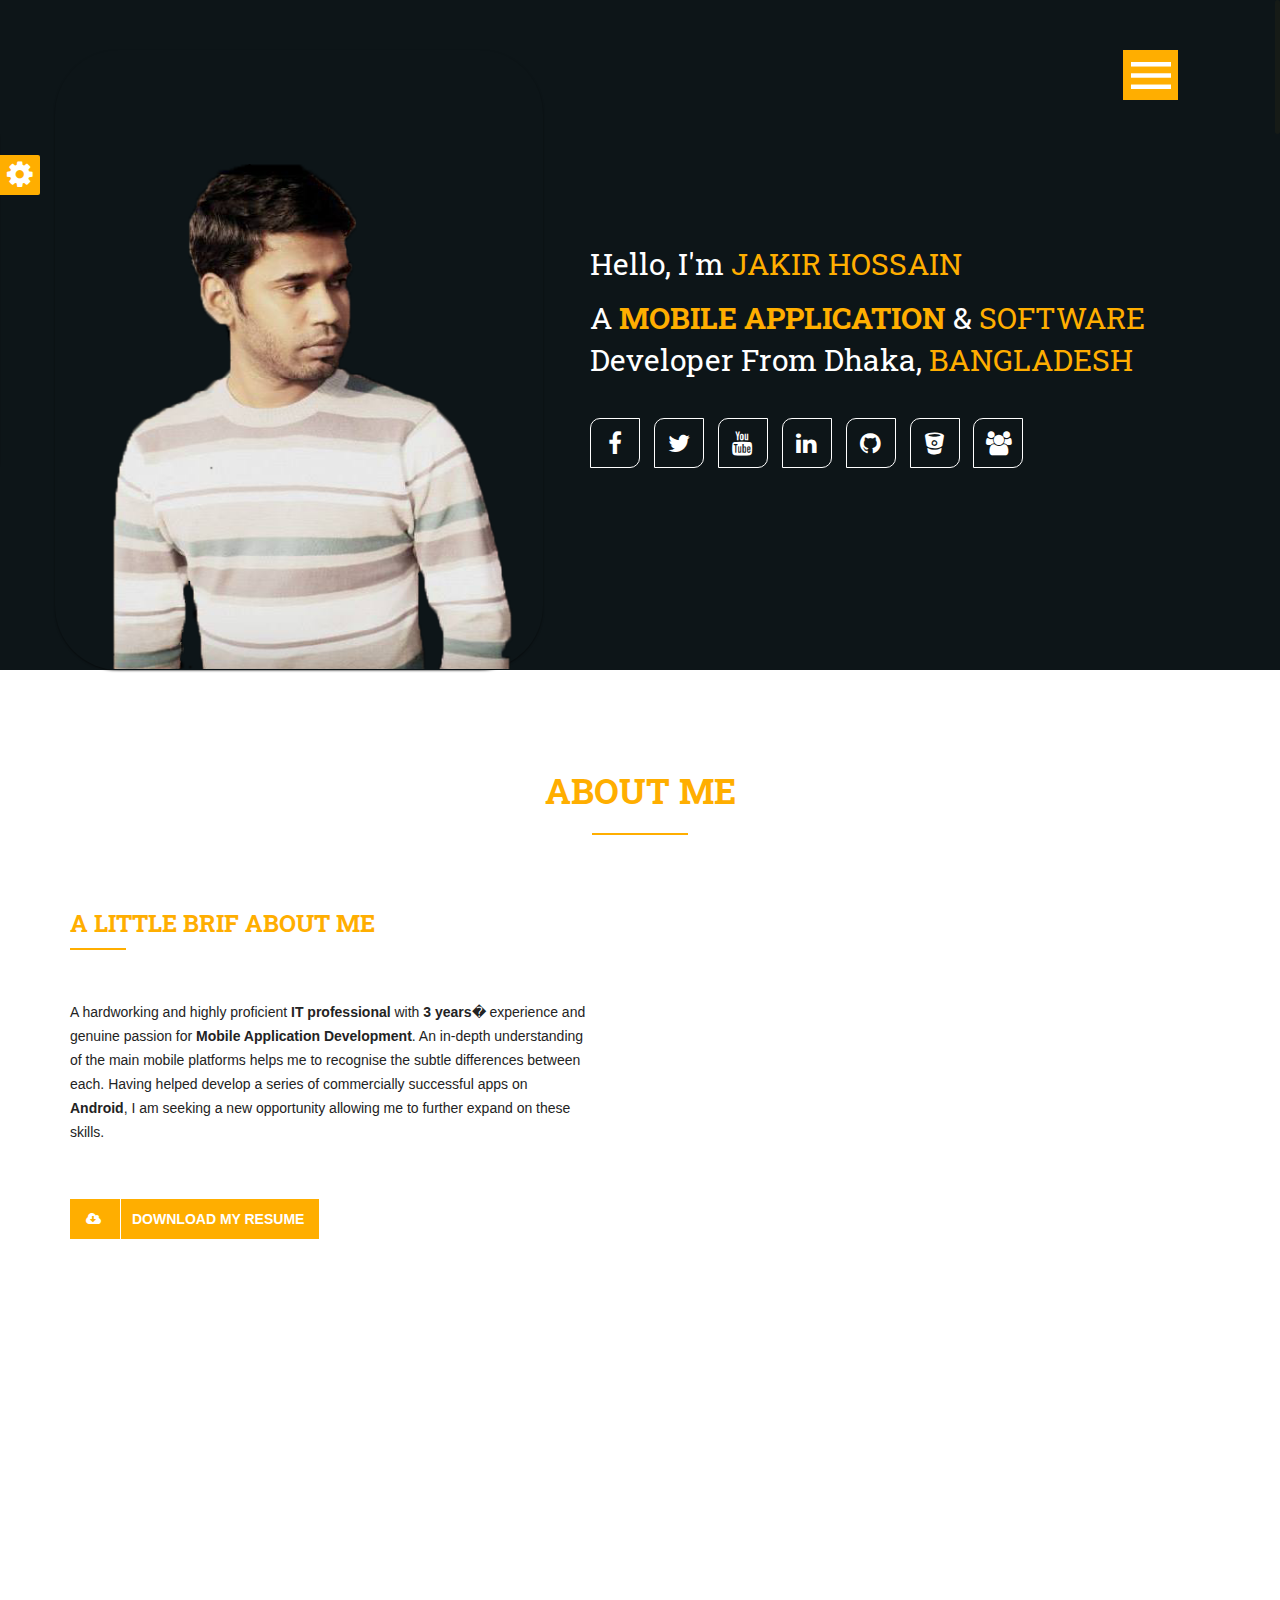
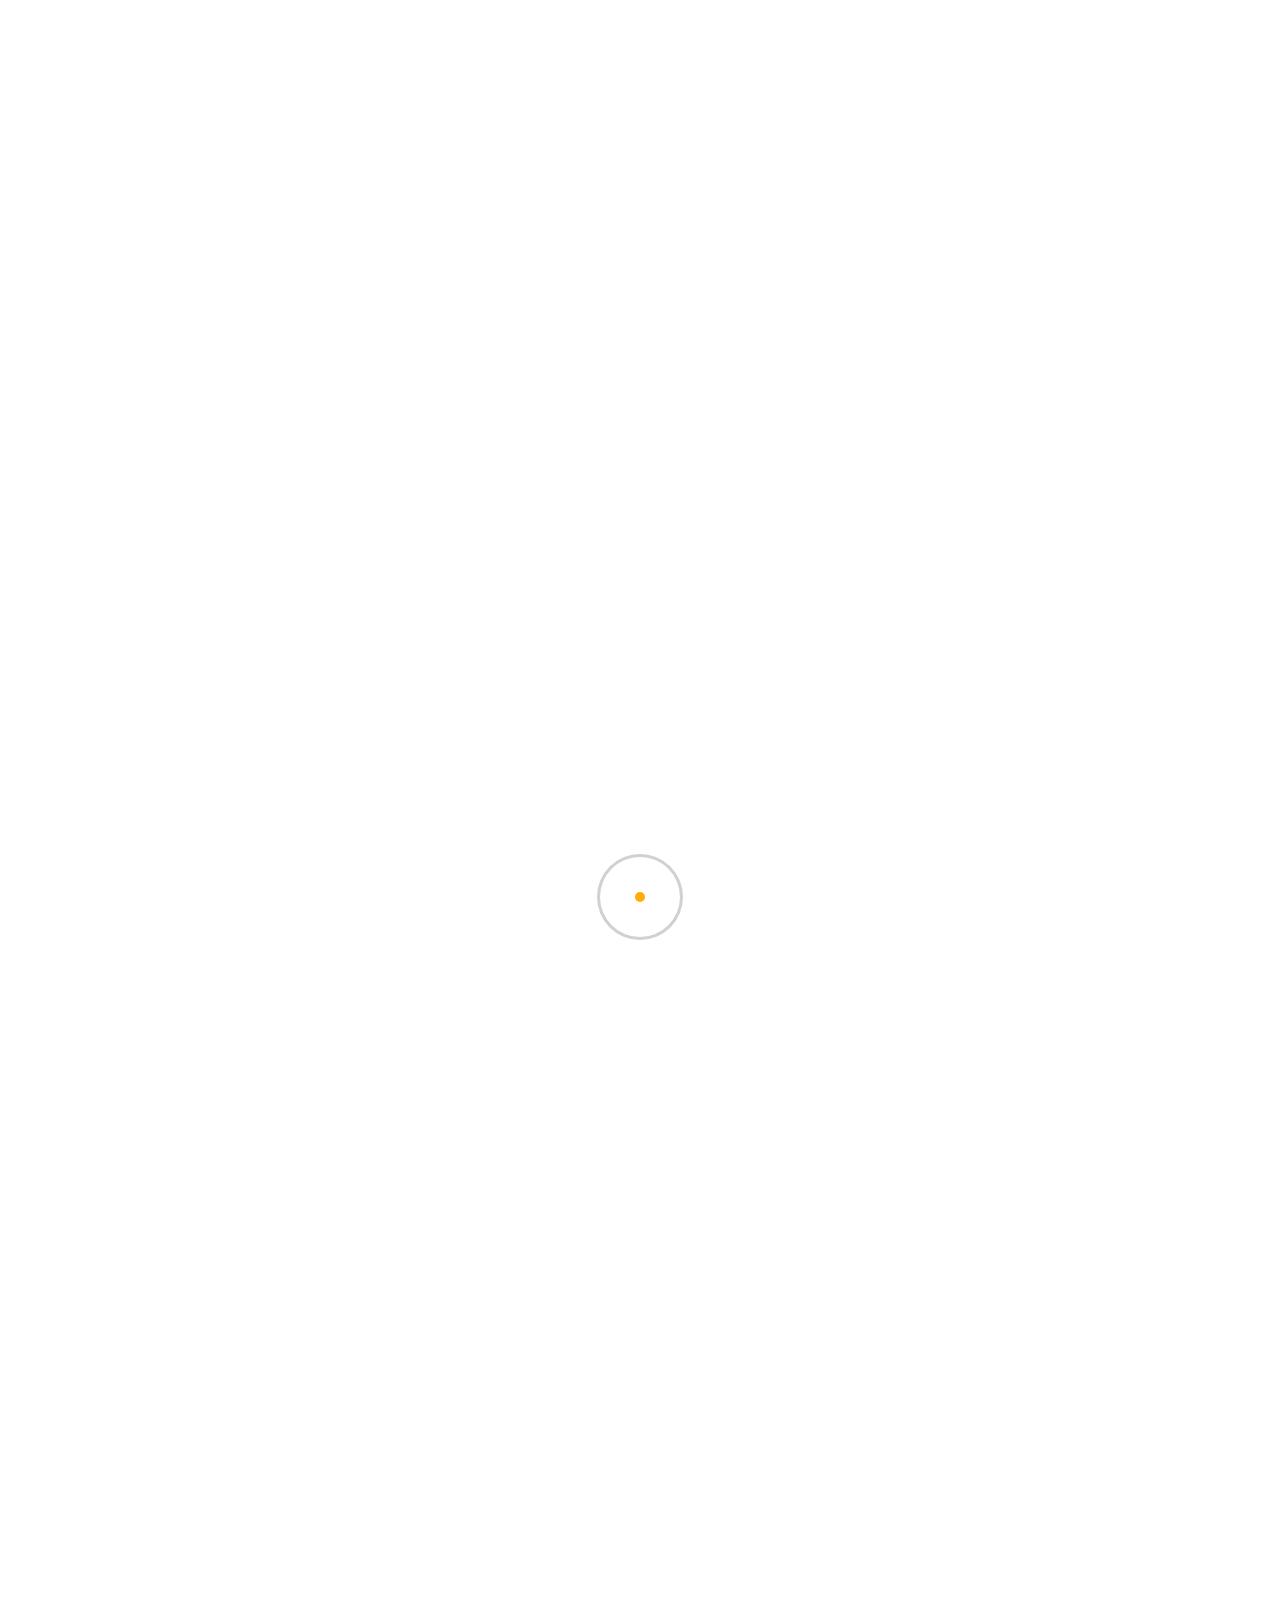
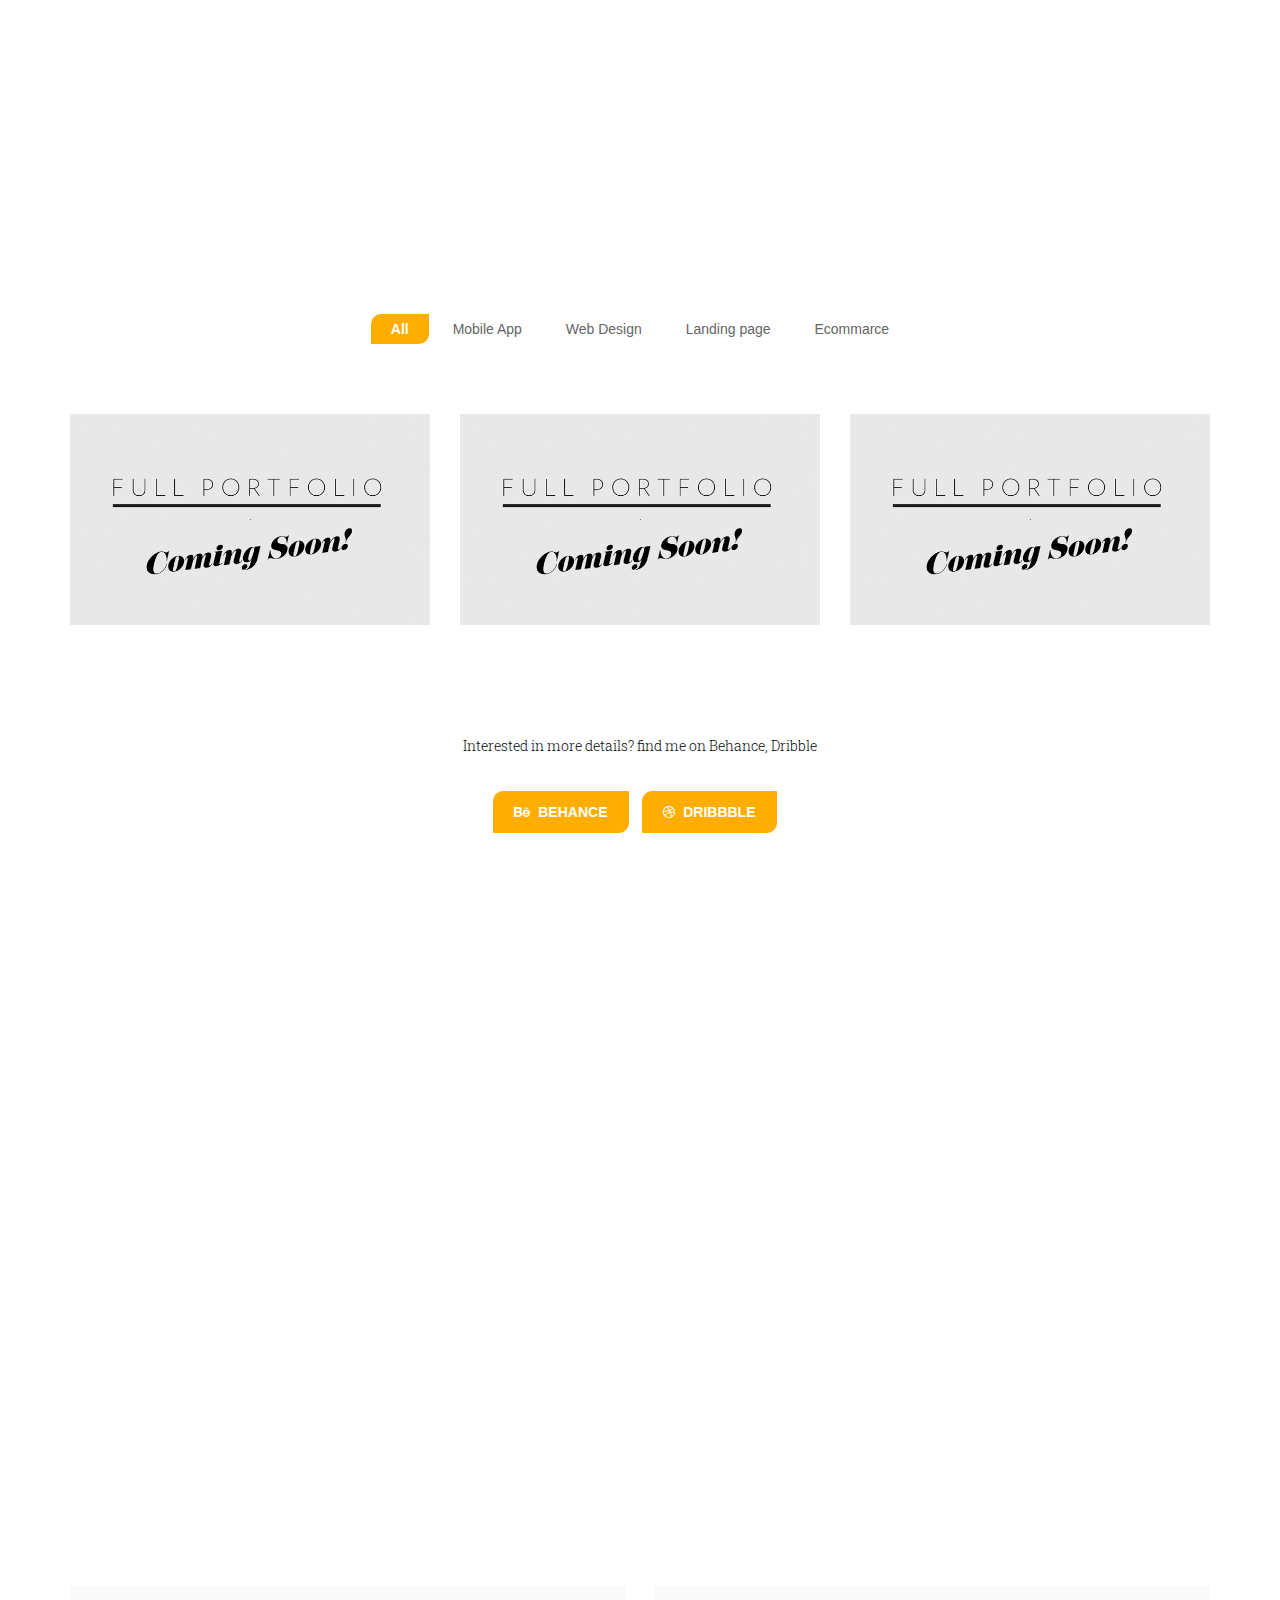
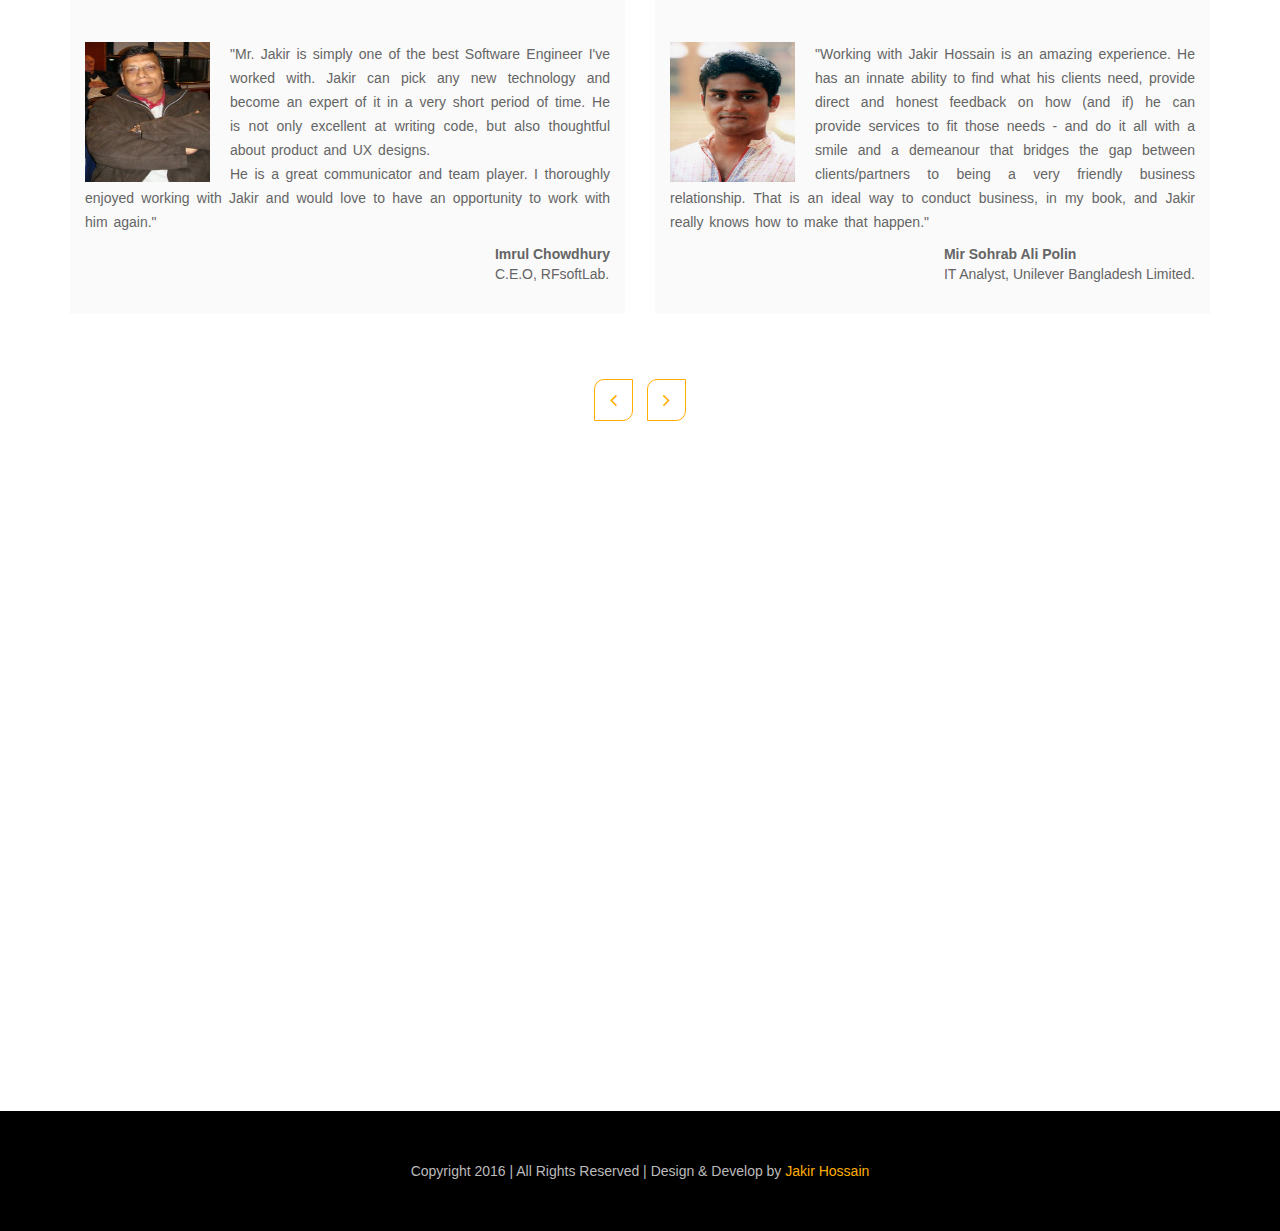
==== index.html @ 69cc610a "inital commit" ====
<!doctype html>
<!--[if lt IE 7]>      <html class="no-js lt-ie9 lt-ie8 lt-ie7" lang=""> <![endif]-->
<!--[if IE 7]>         <html class="no-js lt-ie9 lt-ie8" lang=""> <![endif]-->
<!--[if IE 8]>         <html class="no-js lt-ie9" lang=""> <![endif]-->
<!--[if gt IE 8]><!--> <html class="no-js" lang="en"> <!--<![endif]-->
    <head>
        <meta charset="utf-8">
        <meta http-equiv="X-UA-Compatible" content="IE=edge" />
        <!--[if IE]><meta http-equiv='X-UA-Compatible' content='IE=edge,chrome=1'><![endif]-->
        <title>Md. Jakir Hossain</title><!-- site title name -->
        <meta name="description" content="">
        <meta name="viewport" content="width=device-width, initial-scale=1">
        <!-- favicon -->
        <link rel="icon" type="image/png" href="images/R.jpg" />
        <!-- start style -->
        <link rel="stylesheet" href="css/style.css">
        

        <!--[if lt IE 9]>
            <script src="//html5shiv.googlecode.com/svn/trunk/html5.js"></script>
            <script>window.html5 || document.write('<script src="js/vendor/html5shiv.js"><\/script>')</script>
        <![endif]-->
    </head>
    <body class="body-box">
       <!-- Preloader -->
        <div id="preloader">
           <span>J</span>
           <span>A</span>
           <span>K</span>
           <span>I</span>
           <span>R</span>
        </div><!-- end of /.pre loader -->

        <div class="wrapper" id="boxscroll">
            <div class="cover-section smoth" id="home">
                <div class="container">
                    <div class="row">
                        <nav class="navbar navbar-default">
                            <div class="container-fluid">
                                <!-- Brand and toggle get grouped for better mobile display -->
                                <div class="navbar-header">
                                  <button type="button" class="navbar-toggle collapsed" data-toggle="collapse" data-target="#bs-example-navbar-collapse-1">
                                    <span class="sr-only">Toggle navigation</span>
                                    <span class="icon-bar"></span>
                                    <span class="icon-bar"></span>
                                    <span class="icon-bar"></span>
                                  </button>
                                </div>
                                <!-- Collect the nav links, forms, and other content for toggling -->
                                <div class="collapse navbar-collapse" id="bs-example-navbar-collapse-1">
                                    <button class="menu-btn show-btn"></button>
                                    <ul class="nav navbar-nav navbar-right">
                                        <li><a href="#home"  class="active">Home</a></li>
                                        <li><a href="#about">About Me</a></li>
                                        <li><a href="#service">My services</a></li>
                                        <li><a href="#portfolio">Portfolio</a></li>
                                        <li><a id="link" href="#contact">Contact</a></li>
                                    </ul><!-- end of /.ul -->
                                </div><!-- end of /.navbar-collapse -->

                            </div><!-- end of /.container-fluid -->
                        </nav><!-- end of /. nav section -->
                        <div class="col-lg-5 col-md-5 col-sm-12 col-xs-12 profile-image wow bounceInUp center animated">
                            <img  class="img-responsive" src="images/jakir_profile.png" alt="" />
                        </div><!-- end of /.column-->
                        <div class="col-lg-7 col-md-7 col-sm-12 col-xs-12 profile-item wow flipInX center animated">
                            <section class="profile-caption">
                                <h2>Hello, I'm <span>Jakir Hossain</span></h2>
                                <h2>A <span><strong>Mobile Application</strong></span>  & <span>Software</span> Developer From Dhaka,<span> BANGLADESH</span></h2>
                                <div class="social-media">
                                    <a href="https://www.facebook.com/jakir.cse24" target="_blank"><i class="fa fa-facebook"></i></a>
                                    <a href="https://twitter.com/jakir_cse24" target="_blank"><i class="fa fa-twitter"></i></a>
									<a href="https://www.youtube.com/channel/UCdy8eNNzlGcyF2h1qujfUzQ" target="_blank"><i class="fa fa-youtube"></i></a>
									<a href="https://www.linkedin.com/in/jakir-hossain-01420459" target="_blank"><i class="fa fa-linkedin"></i></a>
                                    <a href="https://www.github.com/jakir123" target="_blank"><i class="fa fa-github"></i></a>
                                    <a href="http://www.bitbucket.org/jakir123" target="_blank"><i class="fa fa-bitbucket"></i></a>
									<a href="http://rfsoftlab.com/index.php?route=pages/presentation_eqipe&information_id=21" target="_blank"><i class="fa fa-users"></i></a>
									
                                </div>
                            </section>
                        </div> <!-- end of /.columns -->
                    </div><!-- end of /. row  -->
                </div><!-- end of /. cover container  -->
            </div><!-- end of /.profile-cover section -->

            <section class="about-section smoth" id="about">
                <div class="container">
                    <div class="row">
                        <div class="section-title wow bounceInUp center animated">
                            <h2>About Me</h2><!-- section title -->
                        </div>
                        <div class="col-lg-6">
                            <article class="about-me-box">
                                <h2>A little brif ABOUT Me</h2>
                                <p>A hardworking and highly proficient <b>IT professional</b> with <b>3 years</b>� experience and genuine passion for <b>Mobile Application Development</b>. An in-depth understanding of the main mobile platforms helps me to recognise the subtle differences between each. Having helped develop a series of commercially successful apps on <b>Android</b>, I am seeking a new opportunity allowing me to further expand on these skills.</p>
                                <a href="https://drive.google.com/file/d/0B8ps_Y2euhUoaHlsa3NyN01zMkU/view" target="_blank"><i class="fa fa-cloud-download"></i>Download My Resume</a>
                            </article>
                        </div>
                        <div class="col-lg-6">
                            <div class="skill-box wow bounceInRight center animated">
                                <h2>SKILLS</h2>
                                <p>Android</p>
                                <div class="progressbar" data-perc="90">
                                	<div class="bar"><span></span></div>
                                	<div class="label wow bounceInLeft center animated"></div>
                                </div>
                                <p>Java</p>
                                <div class="progressbar" data-perc="80">
                                	<div class="bar color2"><span></span></div>
                                	<div class="label wow bounceInLeft center animated"></div>
                                </div>
                                <p>Cross Platform Mobile Application (PhongeGap & Titanium)</p>
                                <div class="progressbar" data-perc="70">
                                	<div class="bar color3"><span></span></div>
                                	<div class="label wow bounceInLeft center animated"></div>
                                </div>
                                <p>Web Design & Development</p>
                                <div class="progressbar" data-perc="60">
                                	<div class="bar color4"><span></span></div>
                                	<div class="label wow bounceInLeft center animated"></div>
                                </div>
                                <p>MySQL & SQLite</p>
                                <div class="progressbar" data-perc="95">
                                	<div class="bar color4"><span></span></div>
                                	<div class="label wow bounceInLeft center animated"></div>
                                </div>

                            </div><!-- end of /.skill bx -->
                        </div><!-- end of /.columns -->
                    </div><!-- end of /.row -->
                </div><!-- end of /.container -->
            </section><!-- end of about /.section -->

            <section class="design-cover smoth">
                <div class="container">
                    <div class="row">
                        <div class="col-lg-4 col-md-4 design-box wow flipInX center animated">
                            <figure class="pixel-item">
                                <i class="fa fa-angellist"></i><!-- icon -->
                                <h3>coding Perfect</h3><!-- title -->
                                <p>Perfect code is not always feasible but It is important to try and write code as cleanly as possible.<br><b>"Programming is an art, Let other programmers enjoy your code."</b></p><!-- caption -->
                            </figure><!-- end of pixel perfect box -->
                        </div><!-- end of /.columns 1 -->
                        <div class="col-lg-4 col-md-4  design-box wow flipInX center animated">
                            <figure class="clean-design">
                                <i class="fa fa-desktop"></i><!-- icon -->
                                <h3>CLEAN DESIGN</h3><!-- title -->
                                <p>The ability to simplify means to eliminate the unnecessary so that the necessary may speak.<br><b>"Good design is obvious, Great design is transparent."</b> </p><!-- caption -->
                            </figure><!-- end of clien design  box -->
                        </div><!-- end of /.columns 2 -->
                        <div class="col-lg-4 col-md-4  design-box wow flipInX center animated">
                            <figure class="pixel-item">
                                <i class="fa fa-paper-plane-o"></i><!-- icon -->
                                <h3>BEST ANALYTICs</h3><!-- title -->
                                <p>Analytics is ablout taking your data and outside influences and building insights from all of it.<br><b>"The greatest value of a picture is when it forces us to notice what we never expected to see.</b> </p><!-- caption -->
                            </figure><!-- end of pixel perfect box -->
                        </div><!-- end of /.columns 3 -->
                    </div><!-- end of /.row -->
                </div><!-- end of /.cotainer -->
            </section><!-- end of design cover /.section -->

            <section class="work-section smoth" id="service">
                <div class="container">
                    <div class="row">
                        <div class="section-title wow bounceInUp center animated">
                            <h2>MY WORKING AREA</h2><!-- section title -->
                        </div>
                        <div class="col-lg-6 mobile">
                            <article class="mobile-design work-box wow bounceInDown center animated">
                                <i class="fa fa-laptop"></i><!-- icon -->
                                <h3>desktop application development</h3><!-- title -->
                                <p>Comming soon... </p><!-- caption -->
                                <div class="dh-overlay"></div>
                            </article>

                        </div><!-- end of /.columns 1 -->
                        <div class="col-lg-6 template ">
                            <article class="template-design work-box wow bounceInDown center animated">
                                <i class="fa fa-mobile"></i><!-- icon -->
                                <h3>Mobile app development</h3><!-- title -->
                                <p>A pioneering and security-oriented developer offering more than two years� experience designing, implementing, integrating, testing and supporting impactful applications developed in diverse, collaborative environments for mobile and tablet devices on the Android platform </p><!-- caption -->
                                <div class="dh-overlay"></div>
                            </article>

                        </div><!-- end of /.columns 1 -->

                        <div class="col-lg-12 work-center-box">
                            <div class="main-center-item">
                                <span></span>
                            </div>
                        </div><!--end of main center columns-->
                        <div class="col-lg-6 ui">
                            <article class="ui-design work-box wow bounceInUp center animated">
                                <i class="fa fa-ils"></i><!-- icon -->
                                <h3>Ui Design</h3><!-- title -->
                                <p>Comming soon....</p><!-- caption -->
                                <div class="dh-overlay"></div>
                            </article><!-- end of /.design box -->

                        </div><!-- end columns 1 -->
                        <div class="col-lg-6 landing wow bounceInUp center animated">
                            <article class="landing-page work-box">
                                <i class="fa fa-clipboard dh-container"></i><!-- icon -->
                                <h3>Landing page</h3><!-- title -->
                                <p>Comming sonn...</p><!-- caption -->
                                <div class="dh-overlay"></div>
                            </article><!-- end of /.design box -->

                        </div><!-- end columns 1 -->
                    </div><!-- end of /.row -->
                </div><!-- end of /.container -->
            </section><!-- end of work/.section -->

            <section class="working-prosess">
                <div class="container">
                    <div class="row">
                        <div class="working-item wow swing center animated">
                            <i class="fa fa-github-alt"></i>
                            <h2>Plan</h2>
                        </div><!-- end of /.working item 1 -->
                        <div class="working-item wow swing center animated">
                            <i class="fa fa-ioxhost"></i>
                            <h2>Idea</h2>
                        </div><!-- end of /.working item 2 -->
                        <div class="working-item wow swing center animated">
                            <i class="fa fa-pencil-square-o"></i>
                            <h2>Sketch  </h2>
                        </div><!-- end of /.working item 3 -->
                        <div class="working-item wow swing center animated">
                            <i class="fa fa-desktop"></i>
                            <h2>Design</h2>
                        </div><!-- end of /.working item 4 -->
                        <div class="working-item wow swing center animated">
                            <i class="fa fa-check"></i>
                            <h2>Launch</h2>
                        </div><!-- end of /.working item 5 -->
                    </div><!-- end of /.row -->
                </div><!-- end of /.container -->
            </section><!-- end of working prosess /.section -->

            <section class="portfolio-section" id="portfolio">
                <div class="container">
                    <div class="row">
                        <div class="section-title portfolio-title wow bounceInUp center animated">
                            <h2>MY PORTFOLIO</h2>
                            <p>Lets check most recent project I've worked on </p>
                        </div>
                        <div class="big-demo go-wide" data-js-module="filtering-demo">
                            <div class="portfolio-menu">
                                <div class="filter-button-group button-group js-radio-button-group menu-list">
                                    <ul class="filter_menu">
                                        <li class="active" data-filter="*">All</li>
										<li data-filter=".mobile">Mobile App</li>
                                        <li data-filter=".web">Web Design</li>
                                        <li data-filter=".landing">Landing page</li>
                                        <li data-filter=".ecommarce">Ecommarce</li>
                                    </ul>
                                </div>
                            </div>

                            <div class="portfolio-item gallery">
                                <div class="single-portfolio web mobile col-md-4 col-sm-6 col-xs-12" data-category="transition">
                                    <div class="portfolio-single-item">
                                        <a href="images/work-3.png" data-gal="prettyPhoto[gallery1]">
                                            <img src="images/work-2.jpg" width="360" height="307" alt="portfolio image 1">
                                        </a>
                                    </div>
                                </div>
                                <div class="single-portfolio mobile landing col-md-4 col-sm-6 col-xs-12" data-category="metalloid">
                                    <div class="portfolio-single-item">
                                        <a href="images/work-3.png" data-gal="prettyPhoto[gallery1]">
                                            <img src="images/work-2.jpg" width="360" height="307" alt="Portfolio image 2">
                                        </a>
                                    </div>
                                </div>
                                <div class="single-portfolio mobile col-md-4 col-sm-6 col-xs-12" data-category="transition">
                                    <div class="portfolio-single-item">
                                        <a href="images/work-3.png" data-gal="prettyPhoto[gallery1]">
                                            <img src="images/work-2.jpg" width="360" height="307" alt="Portfolio Image 3">
                                        </a>
                                    </div>
                                </div>
                                <div class="single-portfolio web ecommarce landing col-md-4 col-sm-6 col-xs-12" data-category="transition">
                                    <!-- <div class="portfolio-single-item">
                                        <a href="images/work-4.jpg" data-gal="prettyPhoto[gallery1]">
                                            <img src="images/work-4.jpg" width="360" height="307" alt="Portfolio Image 4">
                                        </a>
                                    </div> -->
                                </div>
                                <div class="single-portfolio landing ecommarce col-md-4 col-sm-6 col-xs-12" data-category="transition">
                                    <!-- <div class="portfolio-single-item">
                                        <a href="images/work-5.jpg" data-gal="prettyPhoto[gallery1]">
                                            <img src="images/work-5.jpg" width="360" height="307" alt=" Portfolio Image 5">
                                        </a>
                                    </div -->

                                </div>
                                <div class="single-portfolio web ecommarce col-md-4 col-sm-6 col-xs-12" data-category="transition">
<!--                                     <div class="portfolio-single-item">
                                        <a href="images/work-6.jpg" data-gal="prettyPhoto[gallery1]">
                                            <img src="images/work-6.jpg" width="360" height="307" alt="Portfolio Image 6">
                                        </a>
                                    </div> -->
                                </div>
                            </div>

                        </div>
                    </div><!-- end of /.row -->
                </div><!-- end of /.container -->
            </section><!-- end of /.portfolio section -->

            <section class="social-share-section">
                <div class="container">
                    <div class="row">
                        <div class="col-lg-12">
                            <h3>Interested in more details? find me on Behance, Dribble</h3>
                            <a href="#" target="_blank">
                                <i class="fa fa-behance"></i>&nbsp; Behance
                            </a>
                            <a href="#" target="_blank">
                                <i class="fa fa-dribbble"></i>&nbsp; Dribbble
                            </a>
                        </div><!-- end of /. column -->
                    </div><!-- end of /.row -->
                </div><!-- end of /.container -->
            </section><!-- end of /.social share -->

            <section class="fun-facts-section">
                <div class="container">
                    <div class="row">
                        <div class="col-lg-3 col-md-3 col-sm-6 col-xs-12">
                            <div class="milestone-counter wow swing center animated">
                                <i class="fa fa-check-square-o"></i>
                                <h3 class="stat-count highlight" id="project_completed"><b>8</b></h3>
                                <div class="milestone-details">project complate</div>
                            </div>
                        </div><!-- end of /.columns 1 -->
                        <div class="col-lg-3 col-md-3 col-sm-6 col-xs-12">
                            <div class="milestone-counter wow swing center animated">
                                <i class="fa fa-users"></i>
                                <h3 class="stat-count highlight" id="happy_clients"><b>19</b></h3>
                                <div class="milestone-details">HAPPY CLIENTS </div>
                            </div>
                        </div><!-- end of /.columns 2 -->
                        <div class="col-lg-3 col-md-3 col-sm-6 col-xs-12">
                            <div class="milestone-counter wow swing center animated">
                                <i class="fa fa-coffee"></i>
                                <h3 class="stat-count highlight" id="cups_coffee"><b>950</b></h3>
                                <div class="milestone-details">CUPS OF COFFEE</div>
                            </div>
                        </div><!-- end of /.columns 3 -->
                        <div class="col-lg-3 col-md-3 col-sm-6 col-xs-12">
                            <div class="milestone-counter wow swing center animated">
                                <i class="fa fa-clock-o"></i>
                                <h3 class="stat-count highlight" id="hours_work"><b>1047</b></h3>
                                <div class="milestone-details">HOURS OF WORK</div>
                            </div>
                        </div><!-- end of /.columns 4 -->
                    </div><!-- end of /.row -->
                </div><!-- end of /.container  -->
            </section><!-- end of /.fun facts section -->

            <section class="client-section">
                <div class="container">
                    <div class="row">
                        <div class="section-title wow bounceInUp center animated">
                            <h2>clients feedback</h2><!-- title -->
                        </div>
                        <div id="client-carousel" class="owl-carousel owl-theme">
                            <div class="item">
                                <div class="client-box">
                                    <img src="images/client1.jpg" width="125" height="140" alt=""><!-- client profile -->
                                    <p>"Mr. Jakir is simply one of the best Software Engineer I've worked with. Jakir can pick any new technology and become an expert of it in a very short period of time. He is not only excellent at writing code, but also thoughtful about product and UX designs.<br>He is a great communicator and team player. I thoroughly enjoyed working with Jakir and would love to have an opportunity to work with him again."</p>
                                    <span>
                                        <b>Imrul Chowdhury</b><br>
                                        C.E.O,  RFsoftLab.
                                    </span>
                                </div>
                            </div><!-- end of /.client item -->
                            <div class="item">
                                <div class="client-box">
                                    <img src="images/client2.jpg" width="125" height="140" alt=""><!-- clien profile image -->
                                    <p>"Working with Jakir Hossain is an amazing experience. He has an innate ability to find what his clients need, provide direct and honest feedback on how (and if) he can provide services to fit those needs - and do it all with a smile and a demeanour that bridges the gap between clients/partners to being a very friendly business relationship. That is an ideal way to conduct business, in my book, and Jakir really knows how to make that happen."</p>
                                    <span>
                                        <b>Mir Sohrab Ali Polin</b> <br>
                                        IT Analyst, Unilever Bangladesh Limited.
                                    </span>
                                </div>
                            </div><!-- end of /.client item -->
                            <div class="item">
                                <div class="client-box">
                                    <img src="images/client3.jpg" width="125" height="140" alt=""><!-- client profile -->
                                    <p>"I've worked with Jakir on some challenging projects, sometimes under terrifying constraints, and can only admire his skills, capacity, responsiveness, resilience and dedication to problem-solving. It's comforting to know that the job will always get done.<br>He is a dynamic person. It was really nice to work with him. I highly recommend him."</p>
                                    <span>
                                        <b>Siddiqui Noor</b><br>
                                        Technical Director, RFsoftLab.
                                    </span>
                                </div>
                            </div><!-- end of /.client item -->
                            
                        </div><!-- end of /.client carousel -->
                        <div class="customNavigation">
                            <a class="prev">
                                <i class="fa fa-angle-left"></i>
                            </a>
                            <a class="next">
                                <i class="fa fa-angle-right"></i>
                            </a>
                        </div><!-- end of /.slider navigation -->
                    </div><!-- end /.row -->
                </div><!-- end of /.container -->
            </section><!-- end of /.client section -->

            <section class="contact-section" id="contact">
                <div class="container">
                    <div class="row">
                        <div class="section-title wow bounceInUp center animated">
                            <h2>GET IN TOUCH</h2>
                        </div><!-- contact title -->
						
                        <form>
                            <div class="form-group col-lg-6 wow bounceInUp center animated">
                                <div class="input-group">
                                    <div class="input-group-addon"><i class="fa fa-user"></i> </div>
                                    <input type="text" class="form-control" id="name" placeholder="Your Name">
                                </div>
                                <div class="input-group">
                                    <div class="input-group-addon"><i class="fa fa-envelope-o"></i> </div>
                                    <input type="text" class="form-control" id="email" placeholder="Your Email">
                                </div>
                                <div class="input-group">
                                    <div class="input-group-addon"><i class="fa fa-globe"></i> </div>
                                    <input type="text" class="form-control" id="website" placeholder="Your Website">
                                </div>
                            </div>
                            <div class="form-group col-lg-6 wow bounceInUp center animated">
                                <div class="input-group">
                                    <textarea name="message" class="form-control" id="message" cols="50" placeholder="Your massage"></textarea>
                                </div>
                                <div class="input-group">
                                    <button type="submit"  class="form-submit">Send</button>
                                </div>
                            </div>
                        </form><!-- end of /.contact form -->
                    </div><!-- end of /.row -->	
                </div><!-- end of /.container -->
            </section><!-- end of /.contact section -->

            <footer class="footer-section">
                <div class="container">
                    <div class="row">
                        <div class="col-lg-12">
                            <p>Copyright 2016   | All Rights Reserved |  Design & Develop by  <a href="http://jakir123.github.io/RJF/">Jakir Hossain</a> </p>
                        </div><!-- coloumn -->
                    </div><!-- end of row -->
                </div><!-- end of /. container -->
            </footer><!-- end of /. footer section -->
        </div><!-- end  of /. wrapper -->

        <!-- jquery library -->
        <script src="js/vendor/jquery-1.11.2.min.js"></script>
        <!-- Bootstarp -->
        <script src="js/vendor/bootstrap.min.js"></script>
        <!-- parallax -->
        <script src="js/jquery.parallax-1.1.3.js"></script>
        <!-- owl carosuel -->
        <script src="js/owl.carousel.min.js"></script>
        <!-- isotope -->
        <script src="js/isotope.pkgd.min.js"></script>
        <!-- placeholdem -->
        <script src="js/placeholdem.min.js"></script>
        <!-- prettyPhoto -->
        <script src="js/jquery.prettyPhoto.js"></script>
        <!-- switcher -->
        <script src="js/switcher.js"></script>
        <!-- wow js -->
        <script src="js/wow.min.js"></script>
        <!-- custom script -->
        <script src="js/jquery.nicescroll.min.js"></script>
        <!-- custom script -->
        <script src="js/custom.js"></script>

     </body>
</html>
---- css/style.css ----
/*	################################################################

	File Name: style.css
	Template Name: Baktigoto
	Created By: themencoder
	http://themencoder.com

	1) GENERAL STRUCTURES
	2) HEADER SECTION
	3) COVER SECTION
	4) ABOUT ELEMENTS
	5) DESIGN AREA SECTION
	6) WORK SECTION
	7) WORKING AREA SECTION
	8) PROTFOLIO AREA SECTION
	9) FUN FACTS SECTION
	10) CLIENT SECTION
	11) CONTACT AREA SECTION
	12) FOOTER SECTION
	13) RESPONSIVE STRUCTURES
################################################################# */
/* others style */
@import url(animate.css) screen;
@import url(bootstrap.css) screen;
@import url(prettyPhoto.css) screen;
@import url(owl.carousel.css) screen;
@import url(font-awesome.css) screen;

/* google fonts */
@import url(http://fonts.googleapis.com/css?family=Raleway:400,100,200,300,600,500,700);
@import url(http://fonts.googleapis.com/css?family=Roboto+Slab:300,700,400);

/* *******************
 * 1. General Section
 ******************* */

* {
    margin: 0;
    padding: 0px;

}
body {
    font-family: 'Helvetica Neue', Helvetica, Roboto, Arial, sans-serif; 
    font-size: 14px;
    line-height: 20px;
    position: relative;
    background: #fff;
    color: #656565;
    padding: 0;
    margin: 0;
    overflow: visible;
}

.hidden {
    display: none;
}
.alignleft {
    float: left;
}
.alignright {
    float: right;
}
.aligncenter {
    margin-left: auto;
    margin-right: auto;
    display: block;
    clear: both;
}
.clear {
    clear: both;
    display: block;
    font-size: 0;
    height: 0;
    line-height: 0;
    width: 100%;
}
::-moz-selection {
    color: #fff;
    text-shadow: none;
    background: #2B2E31;
}
::-webkit-input-placeholder {
    color: #fff !important;
}
:-moz-placeholder {
    /* Firefox 18- */
    color: #fff !important;
}
::-moz-placeholder {
    /* Firefox 19+ */
    color: #fff !important;
}
:-ms-input-placeholder {
    color: #fff !important;
}
*,
*:after,
*:before {
    -webkit-box-sizing: border-box;
    -moz-box-sizing: border-box;
    box-sizing: border-box;
    padding: 0;
    margin: 0;
}
a {
    color: #0098d7;
    padding: 0;
    margin: 0;
    text-decoration: none;
}
a:hover,
a:focus {
    text-decoration: none;
    color: #01090C;
}
a img {
    border: none;
    vertical-align: bottom;
}
a.remove {
    display: block;
    height: 18px;
    width: 18px;
    margin: 10px;
    padding-left: 0 !important;
    text-indent: -9999px;
    background: url(images/remove.png) #01090C;
    border-radius: 100px;
    border-style: solid;
    border-width: 1px
}
h1,h2,h3,h4,h5,h6 {
    letter-spacing: 0px;
    font-weight: normal;
    position: relative;
    padding: 0 0 10px 0;
    font-weight: normal;
    font-family: 'Roboto Slab', serif;
    line-height: 140% !important;
    color: #01090c;
}
h1 {
    font-size: 22px;
}
h2 {
    font-size: 20px;
}
h3 {
    font-size: 18px;
}
h4 {
    font-size: 16px;
}
h5 {
    font-size: 14px;
}
h6 {
    font-size: 13px;
}
.lead {
    font-family: 'Raleway', Arial,sans-serif !important;
    font-size: 18px;
    margin: 15px 0;
    padding: 0;
}
.first {
    clear: both
}
.last {
    margin-right: 0
}
audio,
video {
    max-width: 100%;
    height: auto;
}

iframe,
embed,
object {
    max-width: 100%;
}
input,
textarea {
    color: #fff !important
}
.left {
    float: left;
    display: block;
}
.center {
    margin: 0 auto;
    display: block;
}
.right {
    float: right;
    display: block;
}
.hidden {
    overflow: hidden;
    display: block;
}

.smoth{
    -moz-transition: all 0.5s ease-out;
    -o-transition: all 0.5s ease-out;
    transition: all 0.5s ease-out;
    -webkit-transition: all 0.5s ease-out;
}

.section-title{
    display: block;
    overflow: hidden;
    width: 100%;
    text-align: center;
    margin: 74px 0 52px;
}

.section-title h2{
    color:#ffae00;
    font-size: 35px;
    font-weight: 700;
    text-align: center;
    text-transform: uppercase;
    position: relative;
    display: inline-block;
    margin:0 auto;
    padding: 20px 0;
}
.section-title h2:before{
    content: "";
    display: block;
    position: relative;
    width: 50%;
    height: 2px;
    background: #ffae00;
    margin: 0 auto;
    text-align: center;
    bottom: -69px;
    -webkit-transition: all 1s;
    -moz-transition: all 1s;
    -o-transition: all 1s;
    transition: all 1s;
}
.section-title h2:hover:before{
    width: 100%;
    bottom: -60px;
}
.portfolio-title h2{
    margin: 0;
    padding: 0;
}
.portfolio-title{
    padding: 20px 0;
    margin-bottom:30px;
}
.portfolio-title p{
    font-size: 15px;
    color: #1c2d33;
    font-weight: 300;
    margin-top: 15px;
}
.portfolio-title h2:before{
    content: "";
    display: block;
    position: relative;
    width: 50%;
    height: 2px;
    background: #ffae00;
    margin: 0 auto;
    text-align: center;
    bottom: -100px;
    -webkit-transition: all 1s;
    -moz-transition: all 1s;
    -o-transition: all 1s;
    transition: all 1s;
}
.portfolio-title h2:hover:before{
    width: 100%;
    bottom: -50px;
}

/**************
 * Heder Section
 **************/
.menu-section{
    position: absolute;
    display: block;
    margin-top: 65px;
}


.navbar-default{
    height: auto;
    background: transparent;
    margin: 0;
    border: none;
    top:45px;
    z-index: 99999;
}
.navbar-collapse{
    position: fixed;
    padding: 0;
    right: 8%;
    top: 50px;
}
.in{
    top:88px;
    right: 29px;
}
.nav{
    position: relative;
    right:0;
    display: block;
    background: #ffae00;
    padding: 0;
    margin:0 !important;
    z-index: 999999999999;
}
.in .nav{
    position: relative;
    text-align: center;
}

.in .menu-btn{
    display: none;
}

.nav li.active{
    background: transparent !important;
    -webkit-transition: all 1s;
    -moz-transition: all 1s;
    -o-transition: all 1s;
    transition: all 1s;
}
.nav li a.active{
    color: #ffae00 !important;
    background: #000 !important;
    -webkit-transition: all 1s;
    -moz-transition: all 1s;
    -o-transition: all 1s;
    transition: all 1s;

}
.nav li a{
    font-size: 15px;
    text-transform: uppercase;
    color: #fff !important;
    font-weight: 700;
    outline: none;
    padding:15px 20px;
    text-align: center !important;
}
.nav li a:hover{
    color: #ffae00 !important;
    background: #000 !important;

}
.menu-btn{
    float: right;
    height: 50px;
    width: 55px;
    background:#ffae00 url(../images/menu-btn.png) no-repeat scroll 6px 9px;
    border: none;
    cursor: pointer !important;
    outline: none;
    display: none;
    position: relative;
    right: 0px;
}
.menu-btn:hover{
    cursor: pointer !important;
    display: block;
    overflow: hidden;
    border: none;
    outline: none
}

.menu-btn .fa {
    color: #c7c7c7;
    font-size: 45px;
    cursor: pointer !important;
}
.show-menu{
    right: 80px;
    -webkit-transition: all 0.5s;
    -moz-transition: all 0.5s;
    -o-transition: all 0.5s;
    transition: all 0.5s;
    -webkit-transform: rotate(0);
    -moz-transform: rotate(0);
    -o-transform: rotate(0);
    transform: rotate(0);
    outline: none
}
.navbar-default .navbar-toggle:hover, .navbar-default .navbar-toggle:focus{
    background: #000;
    z-index: 999999;
    position: relative;
}

/**************
 * Cover Section
 **************/
.cover-section{
    background: #0d1518;
}
.light-cover{
    background: #EEEEEE
}
.light-cover .profile-caption h2{
    color: #000
}

.light-cover .profile-caption .social-media a .fa{
    color: #000;
    border: 1px solid #000;
}
.light-cover .profile-caption .social-media a:hover .fa{
    color: #fff;
    border: 1px solid #000;
}

.profile-image{
    border-bottom: 1px solid #fff
}
.profile-caption{
    padding-left: 5%;
    margin-bottom: 100px;
}
.profile-caption h2{
    color: #fff;
    font-size: 30px;
    margin: 0;
    padding: 6px 0;
}
.profile-caption h2 span{
    text-transform: uppercase;
    color: #ffae00;
}
.profile-caption .social-media{
    margin-top: 5%;
}
.profile-caption .social-media a{
    text-decoration: none;

}
.profile-caption .social-media a .fa{
    font-size: 24px;
    color: #fff;
    border: 1px solid #fff;
    padding: 12px;
    width: 50px;
    height: 50px;
    text-align: center;
    margin-right: 10px;
    border-radius: 10px 0;
    -webkit-transition: all 0.5s;
    -moz-transition: all 0.5s;
    -o-transition: all 0.5s;
    transition: all 0.5s;
}

.profile-caption .social-media a:hover .fa{
    border-radius:0 10px;
}
.profile-caption .social-media a .fa-facebook:hover{
    background: #305891
}
.profile-caption .social-media a .fa-twitter:hover {
    background: #2ca8d2;
}
.profile-caption .social-media a .fa-youtube:hover {
    background: #C31A1E
}
.profile-caption .social-media a .fa-github:hover {
    background: #333333
}
.profile-caption .social-media a .fa-bitbucket:hover {
    background: #336699
}
.profile-caption .social-media a .fa-linkedin:hover {
    background: #04669A
}
.profile-caption .social-media a .fa-users:hover {
    background: #C31A1E
}
.profile-item{
    margin-top: 16%;
}

/**************
 * About Section
 **************/
.about-section{
    padding-bottom: 108px;
    background: #fff;
}
.light-about{
    background: #fff
}

.about-me-box h2{
    color: #ffae00;
    font-size: 24px;
    text-transform: uppercase;
    font-weight: 700;
    position: relative;
    margin-bottom: 50px;
}
.about-me-box h2:before{
    content: "";
    display: block;
    height: 2px;
    width: 10%;
    bottom: 0;
    position: absolute;
    background:#ffae00;
}

.about-me-box p{
    font-size: 14px;
    color:#232323;
    line-height: 24px;
    font-weight: 300;
    padding-right: 7%;
}

.about-me-box a{
    padding: 0 15px 0 0;
    color: #fff;
    background:#ffae00;
    font-size: 14px;
    font-weight: 700;
    text-transform: uppercase;
    position: relative;
    margin-top: 45px;
    display: inline-block;
}
.fa-cloud-download{
    position: relative;
    padding: 13px 16px;
    margin-right: 15px;
}

.about-me-box a:before{
    background: #fff;
    width: 1px;
    height: 100%;
    content: "";
    display: block;
    left: 20%;
    position: absolute;
    top: 0;
}

.skill-box h2{
    color: #ffae00;
    font-size: 24px;
    text-transform: uppercase;
    font-weight: 700;
    position: relative;
    margin-bottom: 50px;
}
.skill-box h2:before{
    content: "";
    display: block;
    height: 2px;
    width: 10%;
    bottom: 0;
    position: absolute;
    background:#ffae00;
}

.skill-box p{
    font-size: 14px;
    font-weight: 400;
    color: #000;
    margin: 20px 0 15px;
}

.progressbar{
    position:relative;
    display:block;
    width:100%;
    height:5px;
}
.progressbar:before{
    position:absolute;
    display:block;
    content:"";
    width:99%;
    height:5px;
    background:#bababa;
}
.bar {
	position:absolute;
	display:block;
	width:0px;
	height:5px;
	top:0;
	left:0;
	background: #FFAE00;
	overflow:hidden;
}
.bar.color2 {
	background: #FFAE00;
 }
.bar.color3 {
	background: #FFAE00;
}
.bar.color4 {
	background: #FFAE00;
}

.bar:before {
	position:absolute;
	display:block;
	content:"";
	width:100%;
	height:150%;
	top:-25%;
	left:-25px;
	background: rgba(255,255,255,0);
}
.bar:after {
	position:absolute;
	display:block;
	content:"";
	width:64px;
	height:16px;
	right:0;
	top:0;
	border-radius: 0px 16px 16px 0px;
	background:rgba(255,255,255,0);
}
.bar span {
	position:absolute;
	display:block;
	width:100%;
	height:5px;
	top:0;
	left:0;
}
.label {
	position:absolute;
	display:block;
	width:40px;
	height:25px;
	line-height:20px;
	top:-20px;
	left:0px;
	background:#FFAE00;
    font-weight:400;
	font-size:12px;
	color:#fff;
	text-align:center;
    border-radius:10px 0px;
}
.label span {
	position:absolute;
	display:block;
	width:12px;
	height:9px;
	top:-9px;
	left:14px;
	background:transparent;
	overflow:hidden;
}
.label span:before {
	position:absolute;
	display:block;
	content:"";
	width:8px;
	height:8px;
	top:4px;
	left:2px;
	border:1px solid rgba(0,0,0,0.5);
	background: rgb(86,86,86);
	box-shadow: 0px -1px 2px 0px rgba(0, 0, 0, 0.15);
	-moz-transform:rotate(45deg);
	-webkit-transform:rotate(45deg);
	-o-transform:rotate(45deg);
	-ms-transform:rotate(45deg);
	transform:rotate(45deg);
}

/**************
 * Design Section
 **************/
.design-cover{
    padding: 108px 0;
    background: url(../images/design-cover.jpg) 50% 0 no-repeat fixed;
    background-position: center;
    background-size: cover !important;
}
.design-cover .design-box{
    text-align: center;
    color: #fff;
}

.design-box i{
    font-size: 35px;
    color: #fff;
    background: #ffae00;
    padding:24px 0;
    width: 81px;
    height: 81px;
    border-radius: 10px 0;
    -webkit-transition: all 0.5s;
    -moz-transition: all 0.5s;
    -o-transition: all 0.5s;
    transition: all 0.5s
}
.design-box i:hover{
    border-radius: 0 10px;
}
.design-box h3{
    font-size: 24px;
    font-weight: 300;
    color: #fff;
    text-transform: uppercase;
    margin-top: 38px;
}
.design-box p{
    margin-top: 10px;
    display:block;
    padding: 0 10px;
}

/**************
 * Work Section
 **************/
.work-section{
    padding-bottom: 108px;
    background: #fff;
}
.work-section .col-lg-6{
    padding: 0;
    margin-top: -1px;
}
.work-section .work-box .fa{
    font-size: 35px;
    text-align: center;
    width: 81px;
    height: 81px;
    color:#ffae00;
    border: 1px solid #dadada;
    padding-top: 6%;
    border-radius: 10px 0;
}

.work-box{
    padding: 60px 15px;
    width: 100% !important;
    border-right:1px solid #f4f4f4;
    -webkit-transition:  all 1s;
    -moz-transition:  all 1s;
    -o-transition:  all 1s;
    transition:  all 1s;
    z-index: 99;
    position: relative;
    overflow: hidden;
}

.work-section .work-box h3{
    text-transform: uppercase;
    font-size: 24px;
    color: #1c2d33;
    font-weight: 500;
    text-align: center;
    font-family: 'Raleway', Arial,sans-serif;
    margin-top: 30px;
}

.work-section .work-box p{
    font-size: 14px;
    font-weight: 300;
    color: #1c2d33;
}

.work-box:hover{
    background: #ffae00;
}
.work-section .work-box:hover i{
    background: #fff ;
    border: none;
    -webkit-transition: all 1s;
    -moz-transition: all 1s;
    -o-transition: all 1s;
    transition: all 1s;
}

.work-box:hover:hover i{
    border-radius: 0 10px;
}

.work-section .work-box:hover h3{
    color: #fff
}
.work-section .work-box:hover p{
    color: #fff
}
.template{
    float: right;
}
.template-design{
    float: right;
    width: 64%;
    text-align: center;
    border-bottom: 1px solid #f4f4f4;
}
.mobile{
    float: right;
}
.mobile-design{
    float: left;
    width: 64%;
    text-align: center;
    border-bottom: 1px solid #f4f4f4;
    border-right: none;
}

.work-center-box{
    position: relative;
    display: none;
}
.main-center-item{
    height: 86px;
    width: 86px;
    border-radius: 50%;
    border: 3px solid rgba(204, 204, 204, 0.9);
    text-align: center;
    margin: 0 auto;
    left: 46.3%;
    position: absolute;
    top:-44px;
    background: #fff;
    z-index: 9999
}
.main-center-item span{
    height: 10px;
    width: 10px;
    text-align: center;
    margin: 0 auto;
    border-radius: 50%;
    background: #ffae00;
    margin-top: 43%;
    display: block;
}

.ui-design{
    float: right;
    width: 64%;
    text-align: center;
    border-right: 1px solid #f4f4f4
}
.landing-page{
    float: left;
    width: 64%;
    text-align: center;
    border-right:none;
}

/**************
 * Working Section
 **************/
.working-prosess{
    background: url(../images/design-cat-bg.jpg) 50% 0 no-repeat fixed;
    background-size: cover;
    padding: 108px 0 40px;
}
.working-item{
    width: 100%;
    float: left;
    text-align: center;
    margin-bottom: 50px
}
.working-item i{
    font-size: 35px;
    width: 81px;
    height: 81px;
    color: #fff;
    background: #ffae00;
    padding-top: 25px;
    border-radius: 10px 0;
}
.working-item:hover i{
    border-radius: 0 10px;
    -webkit-transition: all 0.5s;
    -moz-transition: all 0.5s;
    -o-transition: all 0.5s;
    transition: all 0.5s;
}

.working-item h2{
    font-size: 24px;
    font-family: 'Raleway', Arial,sans-serif;
    font-weight: 300;
    text-transform: uppercase;
    color:#fff;
    position: relative;
    bottom: -5px;
    -webkit-transition: all 0.5s;
    -moz-transition: all 0.5s;
    -o-transition: all 0.5s;
    transition: all 0.5s;
}
.working-item:hover h2{
    bottom: 0;
}

/**************
 * Portfolio Section
 **************/
.portfolio-section{
    background: #fff;
    width:100%;
    overflow: hidden;
}

.single-portfolio{
    height: auto;
    background: transparent;
    margin-bottom: 30px !important;
    overflow: hidden;

}
.single-portfolio .portfolio-single-item a{
    z-index: 99;
    cursor: url(../images/cursor.png), auto;
    position: relative;
    width: 100%;
    height: 100%;
    display: block;
    -webkit-transition: all 1s;
    -moz-transition: all 1s;
    -o-transition: all 1s;
    transition: all 1s
}

.single-portfolio .portfolio-single-item a img {
    -webkit-transition: all 0.2s ease; /* Safari and Chrome */
    -moz-transition: all 0.2s ease; /* Firefox */
    -ms-transition: all 0.2s ease; /* IE 9 */
    -o-transition: all 0.2s ease; /* Opera */
    transition: all 0.2s ease;
    width: 100%;
    height: auto;
}

.single-portfolio .portfolio-single-item a:before{
    content: "";
    display: block;
    background: rgba(0, 0, 0, 0.5);
    position: absolute;
    width: 0.1%;
    height: 0.1%;
    top:50%;
    left: 50%;
    z-index: 9;
    -webkit-transition: all 0.5s;
    -moz-transition: all 0.5s;
    -o-transition: all 0.5s;
    transition: all 0.5s
}
.single-portfolio .portfolio-single-item a:hover:before{
    content: "";
    display: block;
    background: rgba(0, 0, 0, 0.5);
    position: absolute;
    width: 100%;
    height: 100%;
    top:0;
    left: 0;
    z-index: 9;
    -webkit-transition: all 0.5s;
    -moz-transition: all 0.5s;
    -o-transition: all 0.5s;
    transition: all 0.5s
}

.single-portfolio .portfolio-single-item a:after{
    content: "";
    display: block;
    position: absolute;
    width: 100%;
    height: 100%;
    top:0;
    left: 0;
    z-index: 9;
    left: 0%;
    top: 0%;
    -webkit-transition: all 1s;
    -moz-transition: all 1s;
    -o-transition: all 1s;
    transition: all 1s
}
.single-portfolio .portfolio-single-item a:hover:after{
    content: "";
    display: block;
    background: transparent;
    position: absolute;
    width: 80%;
    height: 80%;
    top:0;
    left: 0;
    z-index: 9;
    border: 1px solid #fff;
    border-radius: 25px 0;
    left: 10%;
    top: 10%;
}
.portfolio-single-item{
    overflow: hidden;
    -webkit-transition: all 1s;
    -moz-transition: all 1s;
    -o-transition: all 1s;
    transition: all 1s
}

.portfolio-single-item:hover{
    border-radius: 50px 0px;
    background: red;
}
.portfolio-menu{
    overflow: hidden;
    margin-bottom: 60px
}

.filter_menu{
    text-align: center;
    display: block;
}
.filter_menu li{
    background: none;
    border: none;
    font-size: 14px;
    font-weight: 300;
    padding: 5px 20px;
    outline: none;
    display: inline-block;
    cursor: pointer;
}
.filter_menu  .active{
    background: #ffae00 ;
    font-weight: 700 !important;
    color: #fff;
    border-radius: 10px 0;
}

/**************
 * social share section
 **************/
.social-share-section{
    padding: 30px 0 108px;
    text-align: center;
    background: #fff;
}
.social-share-section h3{
    font-size: 14px;
    font-weight: 300;
}
.social-share-section a{
    color: #fff;
    background: #ffae00;
    text-transform: uppercase;
    font-size: 14px;
    padding: 10px 20px;
    margin-right:10px;
    font-weight: 700 !important;
    margin-top: 15px;
    overflow: hidden;
    display: inline-block;
    outline: none;
    border-radius: 10px 0;
    -webkit-transition: all 1s;
    -moz-transition: all 1s;
    -o-transition: all 1s;
    transition: all 1s;
    border: 1px solid #ffae00;
}

.social-share-section a:hover{
    border-radius: 0 10px;
    background: transparent;
    border: 1px solid #ffae00;
    color: #ffae00;
}

/**************
 * Fun facts Section
 **************/
.fun-facts-section{
    background: url(../images/counter-bg.jpg) 50% 0 no-repeat fixed;
    background-position: center;
    background-size: cover;
    padding: 108px 0 50px;
}
.milestone-counter{
    text-align: center;
    color: #fff;
    margin-bottom: 50px;
}
.milestone-counter i{
    height: 81px;
    width: 81px;
    font-size: 35px;
    text-align: center;
    background:#ffae00;
    border-radius: 10px 0;
    padding-top: 23px;
    -webkit-transition: all 0.5s;
    -moz-transition: all 0.5s;
    -o-transition: all 0.5s;
    transition: all 0.5s;
}
.milestone-counter i:hover{
    border-radius: 0 10px;
}

.milestone-counter h3{
    font-size: 35px;
    font-weight: 700;
    margin-top: 40px;
    color: #fff
}

.milestone-counter .milestone-details{
    font-size:24px;
    text-transform: uppercase;
    font-weight: 300;
    margin-top: 15px;
    display: block;
    position: relative;
    bottom:-10px;
    -webkit-transition: all 1s;
    -moz-transition: all 1s;
    -o-transition: all 1s;
    transition: all 1s;
}
.milestone-counter:hover .milestone-details{
    bottom: 0px
}


/**************
 * Client Section
 **************/
.client-section{
    padding-bottom:108px;
    background: #fff;
}
.owl-carousel{}
.owl-theme{}
.item{
    padding: 0 15px;

}
.client-box{
    background: #fafafa;
    padding: 56px 15px 70px;
    display: block;
}
.client-box img{
    float: left;
    margin-right: 20px;
}
.client-box p{
    font-weight: 300;
    font-size: 14px;
    line-height: 24px;
    text-align: justify;
    word-spacing: 2px;
}

.client-box span{
    float: right;
}

.customNavigation{
    text-align: center;
    margin-top: 60px;
}
.customNavigation a{
    display: inline-block;
    cursor: pointer;
    color: #000;
}

.customNavigation a i{
    color: #ffae00;
    border: 1px solid #ffae00;
    padding: 10px 15px;
    font-size: 20px;
    border-radius: 10px 0;
    -webkit-transition: all 0.5s;
    -moz-transition: all 0.5s;
    -o-transition: all 0.5s;
    transition: all 0.5s;
    margin:5px
}

.customNavigation a i:hover{
    border-radius: 0 10px;
    color: #fff;
    background: #ffae00
}
/**************
 * Contact Section
 **************/
.contact-section{
    background: url(../images/contact-bg.jpg)  no-repeat fixed;
    background-position: center;
    background-size: 100% 100%;
    padding-bottom: 90px
}
.form-group{}
.input-group{
    width: 100%;
    margin-bottom: 30px;
}
.input-group-addon{
    height:60px;
    width: 60px;
    text-align: center;
    background: #ffae00;
    border: none !important;
    border-radius: 0px !important;
    color: #fff;
}
.input-group-addon i{
    font-size: 24px
}

.fa-user{}
.form-control{
    height: 60px;
    border: 1px solid #fff !important;
    border-radius:0px !important;
    background: transparent !important;
    border-left: none !important;
}
#message{
    border: 1px solid #fff !important;
    padding: 2.6% 3%;
    height: 150px;
}
.form-submit{
    border: none;
    background: #ffae00;
    text-align: center;
    width: 100%;
    height: 60px;
    font-size: 24px;
    text-transform: uppercase;
    color: #fff;
    font-weight: 700;
}

.fa-envelope-o{}
.fa-globe{}
.btn-default{}


/**************
 * Footer Section
 **************/
.footer-section{
    background: #000;
    text-align: center;
    padding: 50px 0;
}
.footer-section p{
    color: #bcbbbb;
    padding: 0;
    margin: 0;
    font-size: 14px;
    text-align: center;
}
.footer-section p a{
    color: #ffae00;
}


/**************
 * Switcher Section
 **************/

.switcher {
    position: fixed;
    top: 15%;
    z-index: 1000000000;
    -webkit-transition: all 0.4s ease-in-out;
    -moz-transition: all 0.4s ease-in-out;
    -o-transition: all 0.4s ease-in-out;
    -ms-transition: all 0.4s ease-in-out;
    -khtml-transition: all 0.4s ease-in-out;
    transition: all 0.4s ease-in-out;
}
.switcher .switcherWrappper {
    position: relative;
}
.switcher .switcherShowHide {
    border: none;
    background-color: #ffae00;
    color: #ffffff;
    padding: 0;
    width: 40px;
    height: 40px;
    line-height: 40px;
    font-size: 30px;
    overflow: hidden;
    position: absolute;
    left: 100%;
    -o-border-radius: 0 2px 2px 0;
    -ms-border-radius: 0 2px 2px 0;
    -khtml-border-radius: 0 2px 2px 0;
    border-radius: 0 2px 2px 0;
    top: 20px;
    outline: none
}
.switcher .switcherShowHide i {
    font-size: 30px;
}
.switcher .switcherContents {
    background-color: #ffffff;
    padding: 20px;
    width: 270px;
    -moz-box-shadow: 0 0 1px rgba(0, 0, 0, 0.5);
    -o-box-shadow: 0 0 1px rgba(0, 0, 0, 0.5);
    -ms-box-shadow: 0 0 1px rgba(0, 0, 0, 0.5);
    -khtml-box-shadow: 0 0 1px rgba(0, 0, 0, 0.5);
    box-shadow: 0 0 1px rgba(0, 0, 0, 0.5);
    -o-border-radius: 0 2px 2px 0;
    -ms-border-radius: 0 2px 2px 0;
    -khtml-border-radius: 0 2px 2px 0;
    border-radius: 0 2px 2px 0;
}
.switcher .switcherContents header {
    height: 40px;
    line-height: 40px;
    margin-bottom: 10px;
    padding: 3px 10px;
    background-color: #ffae00;
    text-align: center;
}
.switcher .switcherContents header h5 {
    color: #ffffff;
    margin-bottom: 0;
}
.switcherContent {
    padding: 20px 0;
    border-bottom: 1px solid #ffae00;
}
.switcherContent .title {
    display: block;
    margin-bottom: 20px;
}
.switcherContent:last-child {
    border-bottom: none;
    padding-bottom: 0;
}
.switcher.opened {
    left: 0 !important;
}
.switcherContent ul {
    text-align: center;
    margin-top: -5px;
    padding-left: 10px;
}
.switcherContent ul li {
    display: inline-block;
    cursor: pointer;
    margin-right: 10px;
    margin-top: 5px;
    border-radius: 10px 0;
    -webkit-transition: all 0.4s ease-in-out;
    -moz-transition: all 0.4s ease-in-out;
    -o-transition: all 0.4s ease-in-out;
    -ms-transition: all 0.4s ease-in-out;
    -khtml-transition: all 0.4s ease-in-out;
    transition: all 0.4s ease-in-out;
}

/* skinsColor */

.skinsColor ul li {
    width: 62px;
    height: 62px;
}
/* tempLayout */

.tempLayout ul li {
    border: 1px solid #ffae00;
    width: 48%;
    height: 40px;
    text-align: center;
    line-height: 40px;
    color: #7a7c82;
}
.tempLayout ul li:hover {
    background-color: #ffae00;
    color: #ffffff;
}
.tempLayout ul .active-layout {
    background-color: #000000;
    color: #ffffff;
}
/* patterens */

.patterens ul li {
    width: 17px;
    height: 17px;
    border: 1px solid #cccccc;
    position: relative;
    border-radius: 3px 0;
}
.patterens ul li img {
    width: 100%;
    height: 100%;
    position: absolute;
    top: 0;
    left: 0;
}
.patterens ul li:nth-child(8n+8) {
    margin-right: 0;
}
.wrapper {
    margin: auto;
    opacity: 1;
    height: auto;
    position: relative;
    -webkit-transition: all 1s ease-in-out;
    -moz-transition: all 1s ease-in-out;
    -o-transition: all 1s ease-in-out;
    -ms-transition: all 1s ease-in-out;
    -khtml-transition: all 1s ease-in-out;
    transition: all 1s ease-in-out;
}
.body-box .wrapper {
    -moz-box-shadow: 0 0 3px rgba(0, 0, 0, 0.5);
    -o-box-shadow: 0 0 3px rgba(0, 0, 0, 0.5);
    -ms-box-shadow: 0 0 3px rgba(0, 0, 0, 0.5);
    -khtml-box-shadow: 0 0 3px rgba(0, 0, 0, 0.5);
    box-shadow: 0 0 3px rgba(0, 0, 0, 0.5);
}

.boxed {
    width: 1200px !important;
    z-index: 999999
}
/* Preloader */
#preloader{
    width: 100%;
    height: 100%;
    -webkit-animation: preloader_6 5s infinite linear;
    -moz-animation: preloader_6 5s infinite linear;
    -o-animation: preloader_6 5s infinite linear;
    animation: preloader_6 5s infinite linear;
    background: #fff;
    display: block;
    text-align: center;
    position: fixed;
    z-index: 999999;
}
#preloader span{
    width:50px;
    height:50px;
    background:red;
    display:inline-block;
    -webkit-animation: preloader_6_span 1s infinite linear;
    -moz-animation: preloader_6_span 1s infinite linear;
    -o-animation: preloader_6_span 1s infinite linear;
    animation: preloader_6_span 1s infinite linear;
    border-radius: 10px 0;
    margin: 0 auto;
    margin-top: 20%;
    font-size: 40px;
    color: #fff;
    font-weight: 700;
    padding-top: 15px
}
#preloader span:nth-child(1){
    background:#3498db;
}
#preloader span:nth-child(2){
    background:#ff6b6b;
    -webkit-animation-delay: .3s;
    -moz-animation-delay: .3s;
    -o-animation-delay: .3s;
    animation-delay: .3s;
}
#preloader span:nth-child(3){
    background:#16a085;
    -webkit-animation-delay: .5s;
    -moz-animation-delay: .5s;
    -o-animation-delay: .5s;
    animation-delay: .5s;
}
#preloader span:nth-child(4){
    background:#cd2f2e;
    -webkit-animation-delay: .7s;
    -moz-animation-delay: .7s;
    -o-animation-delay: .7s;
    animation-delay: .7s;
}
#preloader span:nth-child(5){
    background:#904eab;
    -webkit-animation-delay: .8s;
    -moz-animation-delay: .8s;
    -o-animation-delay: .8s;
    animation-delay: .8s;
}

.nicescroll-cursors{
    background: #ffae01 !important;
    border: none !important
}

@keyframes preloader_6_span {
   0% {
   -webkit-transform:scale(1);
   -moz-transform:scale(1);
   -o-transform:scale(1);
   transform:scale(1);
}
   25% {
   -webkit-transform:scale(0.5);
   -moz-transform:scale(0.5);
   -o-transform:scale(0.5);
   transform:scale(0.5);
}
   50% {
   -webkit-transform:scale(0.5);
   -moz-transform:scale(0.5);
   -o-transform:scale(0.5);
   transform:scale(0.5);
}
   75% {
   -webkit-transform:scale(0.5);
   -moz-transform:scale(0.5);
   -o-transform:scale(0.5);
   transform:scale(0.5);
}
   100% {
   -webkit-transform:scale(1);
   -moz-transform:scale(1);
   -o-transform:scale(1);
   transform:scale(1);
}
}

/**************
 * Responsive Section
 **************/

@media (min-width: 768px) {
    .container {
        width: 750px;
    }
    .menu-btn{
        display: block;
    }

    .work-box{
        width: 100%;
    }
    .work-center-box{
        display: none;
    }
    .working-item{
        width: 20%
    }
    .element-item{
        width: 100%;
    }
    .profile-image{
        border-bottom: 1px solid #fff
    }

}
@media (min-width: 992px) {
    .container {
        width: 970px;
    }
    .work-box{
      width: 64% !important;
    }
    .work-center-box{
        display: block;
    }

    .menu-btn{
      display: block;
    }
    .nav{
        position: relative;
        right:0;
        display: none;
    }
    .working-item{
        width: 20%
    }

    .element-item{
        width: auto
    }
    .profile-image{
        
      border-radius: 64px;
      box-shadow: 0 1px 2px rgba(0, 0, 0, 0.5);

    }


}
@media (min-width: 1200px) {
    .container {
        width: 1170px;
    }
    .work-box{
        width: 64% !important;
    }
    .work-center-box{
        display: block;
    }
    .menu-btn{
        display: block;
    }
    .nav{
        position: relative;
        right:0;
        display: none;
    }
    .working-item{
        width: 20%
    }
    .element-item{
        width: auto
    }
    .profile-image{
        border-bottom: 1px solid transparent
    }

}
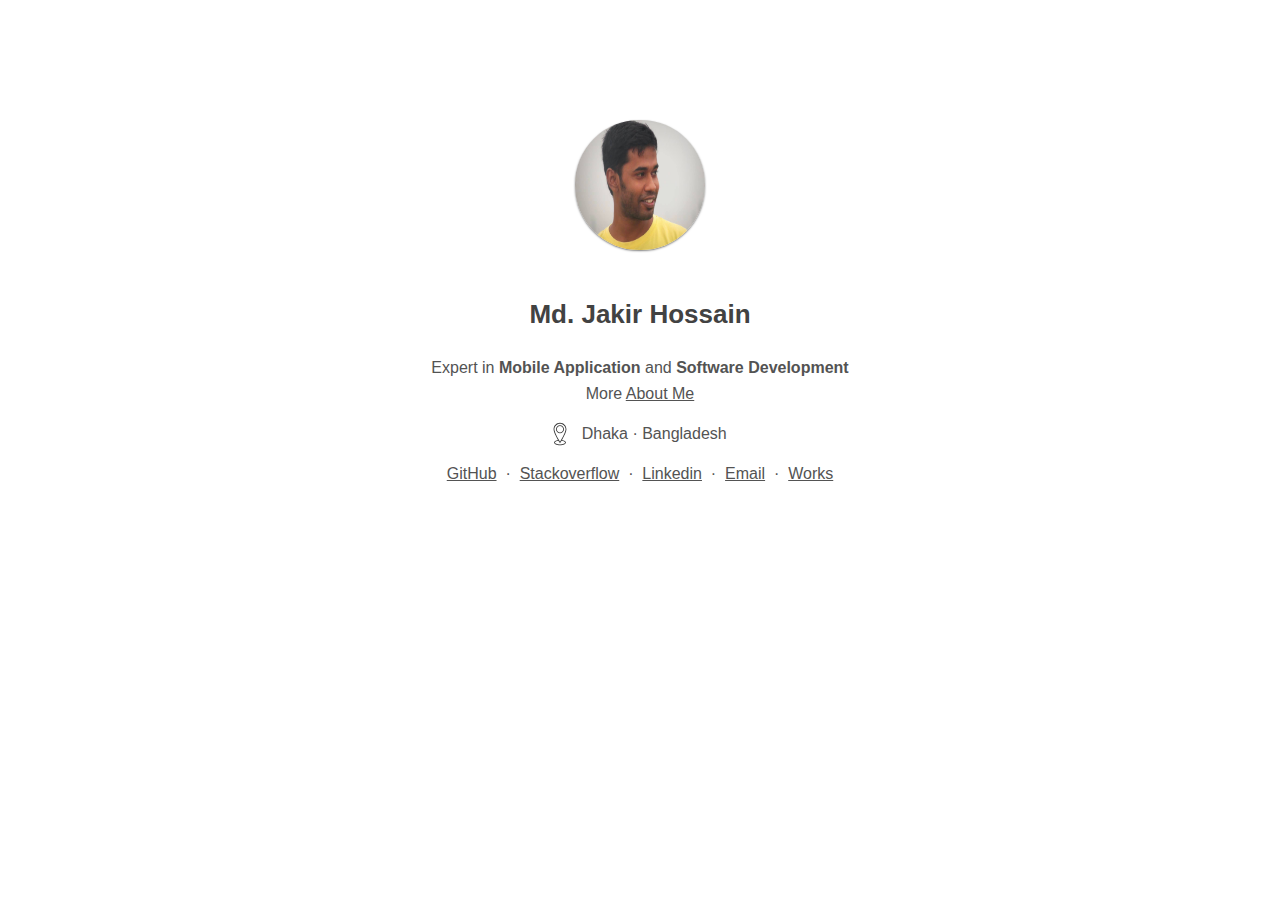
==== commit f5b68023: "initial commit" ====
--- a/index.html
+++ b/index.html
@@ -1,484 +1,72 @@
 <!doctype html>
-<!--[if lt IE 7]>      <html class="no-js lt-ie9 lt-ie8 lt-ie7" lang=""> <![endif]-->
-<!--[if IE 7]>         <html class="no-js lt-ie9 lt-ie8" lang=""> <![endif]-->
-<!--[if IE 8]>         <html class="no-js lt-ie9" lang=""> <![endif]-->
-<!--[if gt IE 8]><!--> <html class="no-js" lang="en"> <!--<![endif]-->
-    <head>
-        <meta charset="utf-8">
-        <meta http-equiv="X-UA-Compatible" content="IE=edge" />
-        <!--[if IE]><meta http-equiv='X-UA-Compatible' content='IE=edge,chrome=1'><![endif]-->
-        <title>Md. Jakir Hossain</title><!-- site title name -->
-        <meta name="description" content="">
-        <meta name="viewport" content="width=device-width, initial-scale=1">
-        <!-- favicon -->
-        <link rel="icon" type="image/png" href="images/R.jpg" />
-        <!-- start style -->
-        <link rel="stylesheet" href="css/style.css">
-        
+<html lang="zh-cn">
+<head>
+  <meta charset="UTF-8">
+  <title>Jakir Hossain</title>
+  <meta name="viewport" content="width=device-width, initial-scale=1, maximum-scale=1">
+  <link rel="icon" href="about_me/img/R.jpg">
+  <style>
+    * {
+      margin: 0;
+      padding: 0;
+    }
 
-        <!--[if lt IE 9]>
-            <script src="//html5shiv.googlecode.com/svn/trunk/html5.js"></script>
-            <script>window.html5 || document.write('<script src="js/vendor/html5shiv.js"><\/script>')</script>
-        <![endif]-->
-    </head>
-    <body class="body-box">
-       <!-- Preloader -->
-        <div id="preloader">
-           <span>J</span>
-           <span>A</span>
-           <span>K</span>
-           <span>I</span>
-           <span>R</span>
-        </div><!-- end of /.pre loader -->
+    body {
+      font: 400 16px/1.62 Georgia, "Xin Gothic", "Hiragino Sans GB", "Droid Sans Fallback", "Microsoft YaHei", sans-serif;
+      color: #535353;
+      background: #fff;
+      overflow: hidden;
+    }
 
-        <div class="wrapper" id="boxscroll">
-            <div class="cover-section smoth" id="home">
-                <div class="container">
-                    <div class="row">
-                        <nav class="navbar navbar-default">
-                            <div class="container-fluid">
-                                <!-- Brand and toggle get grouped for better mobile display -->
-                                <div class="navbar-header">
-                                  <button type="button" class="navbar-toggle collapsed" data-toggle="collapse" data-target="#bs-example-navbar-collapse-1">
-                                    <span class="sr-only">Toggle navigation</span>
-                                    <span class="icon-bar"></span>
-                                    <span class="icon-bar"></span>
-                                    <span class="icon-bar"></span>
-                                  </button>
-                                </div>
-                                <!-- Collect the nav links, forms, and other content for toggling -->
-                                <div class="collapse navbar-collapse" id="bs-example-navbar-collapse-1">
-                                    <button class="menu-btn show-btn"></button>
-                                    <ul class="nav navbar-nav navbar-right">
-                                        <li><a href="#home"  class="active">Home</a></li>
-                                        <li><a href="#about">About Me</a></li>
-                                        <li><a href="#service">My services</a></li>
-                                        <li><a href="#portfolio">Portfolio</a></li>
-                                        <li><a id="link" href="#contact">Contact</a></li>
-                                    </ul><!-- end of /.ul -->
-                                </div><!-- end of /.navbar-collapse -->
+    .nadimtuhin {
+      text-align: center;
+      margin: 120px auto auto auto;
+      max-width: 550px;
+      padding: 0 20px;
+    }
 
-                            </div><!-- end of /.container-fluid -->
-                        </nav><!-- end of /. nav section -->
-                        <div class="col-lg-5 col-md-5 col-sm-12 col-xs-12 profile-image wow bounceInUp center animated">
-                            <img  class="img-responsive" src="images/jakir_profile.png" alt="" />
-                        </div><!-- end of /.column-->
-                        <div class="col-lg-7 col-md-7 col-sm-12 col-xs-12 profile-item wow flipInX center animated">
-                            <section class="profile-caption">
-                                <h2>Hello, I'm <span>Jakir Hossain</span></h2>
-                                <h2>A <span><strong>Mobile Application</strong></span>  & <span>Software</span> Developer From Dhaka,<span> BANGLADESH</span></h2>
-                                <div class="social-media">
-                                    <a href="https://www.facebook.com/jakir.cse24" target="_blank"><i class="fa fa-facebook"></i></a>
-                                    <a href="https://twitter.com/jakir_cse24" target="_blank"><i class="fa fa-twitter"></i></a>
-									<a href="https://www.youtube.com/channel/UCdy8eNNzlGcyF2h1qujfUzQ" target="_blank"><i class="fa fa-youtube"></i></a>
-									<a href="https://www.linkedin.com/in/jakir-hossain-01420459" target="_blank"><i class="fa fa-linkedin"></i></a>
-                                    <a href="https://www.github.com/jakir123" target="_blank"><i class="fa fa-github"></i></a>
-                                    <a href="http://www.bitbucket.org/jakir123" target="_blank"><i class="fa fa-bitbucket"></i></a>
-									<a href="http://rfsoftlab.com/index.php?route=pages/presentation_eqipe&information_id=21" target="_blank"><i class="fa fa-users"></i></a>
-									
-                                </div>
-                            </section>
-                        </div> <!-- end of /.columns -->
-                    </div><!-- end of /. row  -->
-                </div><!-- end of /. cover container  -->
-            </div><!-- end of /.profile-cover section -->
-
-            <section class="about-section smoth" id="about">
-                <div class="container">
-                    <div class="row">
-                        <div class="section-title wow bounceInUp center animated">
-                            <h2>About Me</h2><!-- section title -->
-                        </div>
-                        <div class="col-lg-6">
-                            <article class="about-me-box">
-                                <h2>A little brif ABOUT Me</h2>
-                                <p>A hardworking and highly proficient <b>IT professional</b> with <b>3 years</b>� experience and genuine passion for <b>Mobile Application Development</b>. An in-depth understanding of the main mobile platforms helps me to recognise the subtle differences between each. Having helped develop a series of commercially successful apps on <b>Android</b>, I am seeking a new opportunity allowing me to further expand on these skills.</p>
-                                <a href="https://drive.google.com/file/d/0B8ps_Y2euhUoaHlsa3NyN01zMkU/view" target="_blank"><i class="fa fa-cloud-download"></i>Download My Resume</a>
-                            </article>
-                        </div>
-                        <div class="col-lg-6">
-                            <div class="skill-box wow bounceInRight center animated">
-                                <h2>SKILLS</h2>
-                                <p>Android</p>
-                                <div class="progressbar" data-perc="90">
-                                	<div class="bar"><span></span></div>
-                                	<div class="label wow bounceInLeft center animated"></div>
-                                </div>
-                                <p>Java</p>
-                                <div class="progressbar" data-perc="80">
-                                	<div class="bar color2"><span></span></div>
-                                	<div class="label wow bounceInLeft center animated"></div>
-                                </div>
-                                <p>Cross Platform Mobile Application (PhongeGap & Titanium)</p>
-                                <div class="progressbar" data-perc="70">
-                                	<div class="bar color3"><span></span></div>
-                                	<div class="label wow bounceInLeft center animated"></div>
-                                </div>
-                                <p>Web Design & Development</p>
-                                <div class="progressbar" data-perc="60">
-                                	<div class="bar color4"><span></span></div>
-                                	<div class="label wow bounceInLeft center animated"></div>
-                                </div>
-                                <p>MySQL & SQLite</p>
-                                <div class="progressbar" data-perc="95">
-                                	<div class="bar color4"><span></span></div>
-                                	<div class="label wow bounceInLeft center animated"></div>
-                                </div>
-
-                            </div><!-- end of /.skill bx -->
-                        </div><!-- end of /.columns -->
-                    </div><!-- end of /.row -->
-                </div><!-- end of /.container -->
-            </section><!-- end of about /.section -->
-
-            <section class="design-cover smoth">
-                <div class="container">
-                    <div class="row">
-                        <div class="col-lg-4 col-md-4 design-box wow flipInX center animated">
-                            <figure class="pixel-item">
-                                <i class="fa fa-angellist"></i><!-- icon -->
-                                <h3>coding Perfect</h3><!-- title -->
-                                <p>Perfect code is not always feasible but It is important to try and write code as cleanly as possible.<br><b>"Programming is an art, Let other programmers enjoy your code."</b></p><!-- caption -->
-                            </figure><!-- end of pixel perfect box -->
-                        </div><!-- end of /.columns 1 -->
-                        <div class="col-lg-4 col-md-4  design-box wow flipInX center animated">
-                            <figure class="clean-design">
-                                <i class="fa fa-desktop"></i><!-- icon -->
-                                <h3>CLEAN DESIGN</h3><!-- title -->
-                                <p>The ability to simplify means to eliminate the unnecessary so that the necessary may speak.<br><b>"Good design is obvious, Great design is transparent."</b> </p><!-- caption -->
-                            </figure><!-- end of clien design  box -->
-                        </div><!-- end of /.columns 2 -->
-                        <div class="col-lg-4 col-md-4  design-box wow flipInX center animated">
-                            <figure class="pixel-item">
-                                <i class="fa fa-paper-plane-o"></i><!-- icon -->
-                                <h3>BEST ANALYTICs</h3><!-- title -->
-                                <p>Analytics is ablout taking your data and outside influences and building insights from all of it.<br><b>"The greatest value of a picture is when it forces us to notice what we never expected to see.</b> </p><!-- caption -->
-                            </figure><!-- end of pixel perfect box -->
-                        </div><!-- end of /.columns 3 -->
-                    </div><!-- end of /.row -->
-                </div><!-- end of /.cotainer -->
-            </section><!-- end of design cover /.section -->
-
-            <section class="work-section smoth" id="service">
-                <div class="container">
-                    <div class="row">
-                        <div class="section-title wow bounceInUp center animated">
-                            <h2>MY WORKING AREA</h2><!-- section title -->
-                        </div>
-                        <div class="col-lg-6 mobile">
-                            <article class="mobile-design work-box wow bounceInDown center animated">
-                                <i class="fa fa-laptop"></i><!-- icon -->
-                                <h3>desktop application development</h3><!-- title -->
-                                <p>Comming soon... </p><!-- caption -->
-                                <div class="dh-overlay"></div>
-                            </article>
-
-                        </div><!-- end of /.columns 1 -->
-                        <div class="col-lg-6 template ">
-                            <article class="template-design work-box wow bounceInDown center animated">
-                                <i class="fa fa-mobile"></i><!-- icon -->
-                                <h3>Mobile app development</h3><!-- title -->
-                                <p>A pioneering and security-oriented developer offering more than two years� experience designing, implementing, integrating, testing and supporting impactful applications developed in diverse, collaborative environments for mobile and tablet devices on the Android platform </p><!-- caption -->
-                                <div class="dh-overlay"></div>
-                            </article>
-
-                        </div><!-- end of /.columns 1 -->
-
-                        <div class="col-lg-12 work-center-box">
-                            <div class="main-center-item">
-                                <span></span>
-                            </div>
-                        </div><!--end of main center columns-->
-                        <div class="col-lg-6 ui">
-                            <article class="ui-design work-box wow bounceInUp center animated">
-                                <i class="fa fa-ils"></i><!-- icon -->
-                                <h3>Ui Design</h3><!-- title -->
-                                <p>Comming soon....</p><!-- caption -->
-                                <div class="dh-overlay"></div>
-                            </article><!-- end of /.design box -->
-
-                        </div><!-- end columns 1 -->
-                        <div class="col-lg-6 landing wow bounceInUp center animated">
-                            <article class="landing-page work-box">
-                                <i class="fa fa-clipboard dh-container"></i><!-- icon -->
-                                <h3>Landing page</h3><!-- title -->
-                                <p>Comming sonn...</p><!-- caption -->
-                                <div class="dh-overlay"></div>
-                            </article><!-- end of /.design box -->
-
-                        </div><!-- end columns 1 -->
-                    </div><!-- end of /.row -->
-                </div><!-- end of /.container -->
-            </section><!-- end of work/.section -->
-
-            <section class="working-prosess">
-                <div class="container">
-                    <div class="row">
-                        <div class="working-item wow swing center animated">
-                            <i class="fa fa-github-alt"></i>
-                            <h2>Plan</h2>
-                        </div><!-- end of /.working item 1 -->
-                        <div class="working-item wow swing center animated">
-                            <i class="fa fa-ioxhost"></i>
-                            <h2>Idea</h2>
-                        </div><!-- end of /.working item 2 -->
-                        <div class="working-item wow swing center animated">
-                            <i class="fa fa-pencil-square-o"></i>
-                            <h2>Sketch  </h2>
-                        </div><!-- end of /.working item 3 -->
-                        <div class="working-item wow swing center animated">
-                            <i class="fa fa-desktop"></i>
-                            <h2>Design</h2>
-                        </div><!-- end of /.working item 4 -->
-                        <div class="working-item wow swing center animated">
-                            <i class="fa fa-check"></i>
-                            <h2>Launch</h2>
-                        </div><!-- end of /.working item 5 -->
-                    </div><!-- end of /.row -->
-                </div><!-- end of /.container -->
-            </section><!-- end of working prosess /.section -->
-
-            <section class="portfolio-section" id="portfolio">
-                <div class="container">
-                    <div class="row">
-                        <div class="section-title portfolio-title wow bounceInUp center animated">
-                            <h2>MY PORTFOLIO</h2>
-                            <p>Lets check most recent project I've worked on </p>
-                        </div>
-                        <div class="big-demo go-wide" data-js-module="filtering-demo">
-                            <div class="portfolio-menu">
-                                <div class="filter-button-group button-group js-radio-button-group menu-list">
-                                    <ul class="filter_menu">
-                                        <li class="active" data-filter="*">All</li>
-										<li data-filter=".mobile">Mobile App</li>
-                                        <li data-filter=".web">Web Design</li>
-                                        <li data-filter=".landing">Landing page</li>
-                                        <li data-filter=".ecommarce">Ecommarce</li>
-                                    </ul>
-                                </div>
-                            </div>
-
-                            <div class="portfolio-item gallery">
-                                <div class="single-portfolio web mobile col-md-4 col-sm-6 col-xs-12" data-category="transition">
-                                    <div class="portfolio-single-item">
-                                        <a href="images/work-3.png" data-gal="prettyPhoto[gallery1]">
-                                            <img src="images/work-2.jpg" width="360" height="307" alt="portfolio image 1">
-                                        </a>
-                                    </div>
-                                </div>
-                                <div class="single-portfolio mobile landing col-md-4 col-sm-6 col-xs-12" data-category="metalloid">
-                                    <div class="portfolio-single-item">
-                                        <a href="images/work-3.png" data-gal="prettyPhoto[gallery1]">
-                                            <img src="images/work-2.jpg" width="360" height="307" alt="Portfolio image 2">
-                                        </a>
-                                    </div>
-                                </div>
-                                <div class="single-portfolio mobile col-md-4 col-sm-6 col-xs-12" data-category="transition">
-                                    <div class="portfolio-single-item">
-                                        <a href="images/work-3.png" data-gal="prettyPhoto[gallery1]">
-                                            <img src="images/work-2.jpg" width="360" height="307" alt="Portfolio Image 3">
-                                        </a>
-                                    </div>
-                                </div>
-                                <div class="single-portfolio web ecommarce landing col-md-4 col-sm-6 col-xs-12" data-category="transition">
-                                    <!-- <div class="portfolio-single-item">
-                                        <a href="images/work-4.jpg" data-gal="prettyPhoto[gallery1]">
-                                            <img src="images/work-4.jpg" width="360" height="307" alt="Portfolio Image 4">
-                                        </a>
-                                    </div> -->
-                                </div>
-                                <div class="single-portfolio landing ecommarce col-md-4 col-sm-6 col-xs-12" data-category="transition">
-                                    <!-- <div class="portfolio-single-item">
-                                        <a href="images/work-5.jpg" data-gal="prettyPhoto[gallery1]">
-                                            <img src="images/work-5.jpg" width="360" height="307" alt=" Portfolio Image 5">
-                                        </a>
-                                    </div -->
-
-                                </div>
-                                <div class="single-portfolio web ecommarce col-md-4 col-sm-6 col-xs-12" data-category="transition">
-<!--                                     <div class="portfolio-single-item">
-                                        <a href="images/work-6.jpg" data-gal="prettyPhoto[gallery1]">
-                                            <img src="images/work-6.jpg" width="360" height="307" alt="Portfolio Image 6">
-                                        </a>
-                                    </div> -->
-                                </div>
-                            </div>
-
-                        </div>
-                    </div><!-- end of /.row -->
-                </div><!-- end of /.container -->
-            </section><!-- end of /.portfolio section -->
-
-            <section class="social-share-section">
-                <div class="container">
-                    <div class="row">
-                        <div class="col-lg-12">
-                            <h3>Interested in more details? find me on Behance, Dribble</h3>
-                            <a href="#" target="_blank">
-                                <i class="fa fa-behance"></i>&nbsp; Behance
-                            </a>
-                            <a href="#" target="_blank">
-                                <i class="fa fa-dribbble"></i>&nbsp; Dribbble
-                            </a>
-                        </div><!-- end of /. column -->
-                    </div><!-- end of /.row -->
-                </div><!-- end of /.container -->
-            </section><!-- end of /.social share -->
-
-            <section class="fun-facts-section">
-                <div class="container">
-                    <div class="row">
-                        <div class="col-lg-3 col-md-3 col-sm-6 col-xs-12">
-                            <div class="milestone-counter wow swing center animated">
-                                <i class="fa fa-check-square-o"></i>
-                                <h3 class="stat-count highlight" id="project_completed"><b>8</b></h3>
-                                <div class="milestone-details">project complate</div>
-                            </div>
-                        </div><!-- end of /.columns 1 -->
-                        <div class="col-lg-3 col-md-3 col-sm-6 col-xs-12">
-                            <div class="milestone-counter wow swing center animated">
-                                <i class="fa fa-users"></i>
-                                <h3 class="stat-count highlight" id="happy_clients"><b>19</b></h3>
-                                <div class="milestone-details">HAPPY CLIENTS </div>
-                            </div>
-                        </div><!-- end of /.columns 2 -->
-                        <div class="col-lg-3 col-md-3 col-sm-6 col-xs-12">
-                            <div class="milestone-counter wow swing center animated">
-                                <i class="fa fa-coffee"></i>
-                                <h3 class="stat-count highlight" id="cups_coffee"><b>950</b></h3>
-                                <div class="milestone-details">CUPS OF COFFEE</div>
-                            </div>
-                        </div><!-- end of /.columns 3 -->
-                        <div class="col-lg-3 col-md-3 col-sm-6 col-xs-12">
-                            <div class="milestone-counter wow swing center animated">
-                                <i class="fa fa-clock-o"></i>
-                                <h3 class="stat-count highlight" id="hours_work"><b>1047</b></h3>
-                                <div class="milestone-details">HOURS OF WORK</div>
-                            </div>
-                        </div><!-- end of /.columns 4 -->
-                    </div><!-- end of /.row -->
-                </div><!-- end of /.container  -->
-            </section><!-- end of /.fun facts section -->
-
-            <section class="client-section">
-                <div class="container">
-                    <div class="row">
-                        <div class="section-title wow bounceInUp center animated">
-                            <h2>clients feedback</h2><!-- title -->
-                        </div>
-                        <div id="client-carousel" class="owl-carousel owl-theme">
-                            <div class="item">
-                                <div class="client-box">
-                                    <img src="images/client1.jpg" width="125" height="140" alt=""><!-- client profile -->
-                                    <p>"Mr. Jakir is simply one of the best Software Engineer I've worked with. Jakir can pick any new technology and become an expert of it in a very short period of time. He is not only excellent at writing code, but also thoughtful about product and UX designs.<br>He is a great communicator and team player. I thoroughly enjoyed working with Jakir and would love to have an opportunity to work with him again."</p>
-                                    <span>
-                                        <b>Imrul Chowdhury</b><br>
-                                        C.E.O,  RFsoftLab.
-                                    </span>
-                                </div>
-                            </div><!-- end of /.client item -->
-                            <div class="item">
-                                <div class="client-box">
-                                    <img src="images/client2.jpg" width="125" height="140" alt=""><!-- clien profile image -->
-                                    <p>"Working with Jakir Hossain is an amazing experience. He has an innate ability to find what his clients need, provide direct and honest feedback on how (and if) he can provide services to fit those needs - and do it all with a smile and a demeanour that bridges the gap between clients/partners to being a very friendly business relationship. That is an ideal way to conduct business, in my book, and Jakir really knows how to make that happen."</p>
-                                    <span>
-                                        <b>Mir Sohrab Ali Polin</b> <br>
-                                        IT Analyst, Unilever Bangladesh Limited.
-                                    </span>
-                                </div>
-                            </div><!-- end of /.client item -->
-                            <div class="item">
-                                <div class="client-box">
-                                    <img src="images/client3.jpg" width="125" height="140" alt=""><!-- client profile -->
-                                    <p>"I've worked with Jakir on some challenging projects, sometimes under terrifying constraints, and can only admire his skills, capacity, responsiveness, resilience and dedication to problem-solving. It's comforting to know that the job will always get done.<br>He is a dynamic person. It was really nice to work with him. I highly recommend him."</p>
-                                    <span>
-                                        <b>Siddiqui Noor</b><br>
-                                        Technical Director, RFsoftLab.
-                                    </span>
-                                </div>
-                            </div><!-- end of /.client item -->
-                            
-                        </div><!-- end of /.client carousel -->
-                        <div class="customNavigation">
-                            <a class="prev">
-                                <i class="fa fa-angle-left"></i>
-                            </a>
-                            <a class="next">
-                                <i class="fa fa-angle-right"></i>
-                            </a>
-                        </div><!-- end of /.slider navigation -->
-                    </div><!-- end /.row -->
-                </div><!-- end of /.container -->
-            </section><!-- end of /.client section -->
-
-            <section class="contact-section" id="contact">
-                <div class="container">
-                    <div class="row">
-                        <div class="section-title wow bounceInUp center animated">
-                            <h2>GET IN TOUCH</h2>
-                        </div><!-- contact title -->
-						
-                        <form>
-                            <div class="form-group col-lg-6 wow bounceInUp center animated">
-                                <div class="input-group">
-                                    <div class="input-group-addon"><i class="fa fa-user"></i> </div>
-                                    <input type="text" class="form-control" id="name" placeholder="Your Name">
-                                </div>
-                                <div class="input-group">
-                                    <div class="input-group-addon"><i class="fa fa-envelope-o"></i> </div>
-                                    <input type="text" class="form-control" id="email" placeholder="Your Email">
-                                </div>
-                                <div class="input-group">
-                                    <div class="input-group-addon"><i class="fa fa-globe"></i> </div>
-                                    <input type="text" class="form-control" id="website" placeholder="Your Website">
-                                </div>
-                            </div>
-                            <div class="form-group col-lg-6 wow bounceInUp center animated">
-                                <div class="input-group">
-                                    <textarea name="message" class="form-control" id="message" cols="50" placeholder="Your massage"></textarea>
-                                </div>
-                                <div class="input-group">
-                                    <button type="submit"  class="form-submit">Send</button>
-                                </div>
-                            </div>
-                        </form><!-- end of /.contact form -->
-                    </div><!-- end of /.row -->	
-                </div><!-- end of /.container -->
-            </section><!-- end of /.contact section -->
-
-            <footer class="footer-section">
-                <div class="container">
-                    <div class="row">
-                        <div class="col-lg-12">
-                            <p>Copyright 2016   | All Rights Reserved |  Design & Develop by  <a href="http://jakir123.github.io/RJF/">Jakir Hossain</a> </p>
-                        </div><!-- coloumn -->
-                    </div><!-- end of row -->
-                </div><!-- end of /. container -->
-            </footer><!-- end of /. footer section -->
-        </div><!-- end  of /. wrapper -->
-
-        <!-- jquery library -->
-        <script src="js/vendor/jquery-1.11.2.min.js"></script>
-        <!-- Bootstarp -->
-        <script src="js/vendor/bootstrap.min.js"></script>
-        <!-- parallax -->
-        <script src="js/jquery.parallax-1.1.3.js"></script>
-        <!-- owl carosuel -->
-        <script src="js/owl.carousel.min.js"></script>
-        <!-- isotope -->
-        <script src="js/isotope.pkgd.min.js"></script>
-        <!-- placeholdem -->
-        <script src="js/placeholdem.min.js"></script>
-        <!-- prettyPhoto -->
-        <script src="js/jquery.prettyPhoto.js"></script>
-        <!-- switcher -->
-        <script src="js/switcher.js"></script>
-        <!-- wow js -->
-        <script src="js/wow.min.js"></script>
-        <!-- custom script -->
-        <script src="js/jquery.nicescroll.min.js"></script>
-        <!-- custom script -->
-        <script src="js/custom.js"></script>
-
-     </body>
+    .nadimtuhin a {
+      color: #535353;
+      text-decoration: underline;
+    }
+    .nadimtuhin a:link,
+    .nadimtuhin a:visited {
+      color: #535353;
+      text-decoration: underline;
+    }
+    h1 {
+      font-size: 26px;
+      color: #424242;
+      margin-bottom: 20px;
+    }
+    .avatar {
+      margin-bottom: 35px;
+      border-radius: 64px;
+      box-shadow: 0 1px 2px rgba(0, 0, 0, 0.5);
+    }
+  </style>
+</head>
+<body>
+<div class="nadimtuhin">
+  <img class="avatar" src="about_me/img/jakir.jpg" alt="" width="130" height="130"/>
+  <h1>Md. Jakir Hossain</h1>
+  <p>Expert in <b>Mobile Application</b> and <b>Software Development</b></p><p>More <a href="http://jakir123.github.io/RJF/about_me">About Me</a> </p>
+  <p style="height: 24px; line-height: 24px; margin: 15px 0;">
+    <img style="vertical-align: bottom; margin-right: 10px;" src="[data-uri]">
+    Dhaka · Bangladesh
+  </p>
+  <p>
+    <a href="https://github.com/jakir123" target="_blank">GitHub</a>
+	&nbsp;·&nbsp;
+    <a href="https://stackoverflow.com/users/4854891/jakir-hossain" target="_blank">Stackoverflow</a>
+    &nbsp;·&nbsp;
+    <a href="https://www.linkedin.com/in/jakir-hossain-01420459" target="_blank">Linkedin</a>
+    &nbsp;·&nbsp;
+    <a href="mailto:jakir.cse24@gmail.com">Email</a>
+    &nbsp;·&nbsp;
+	<a href="http://rfsoftlab.com/index.php?route=pages/presentation_eqipe&information_id=21" target="_blank">Works</a>
+  </p>
+</div>
+</div>
+</body>
 </html>
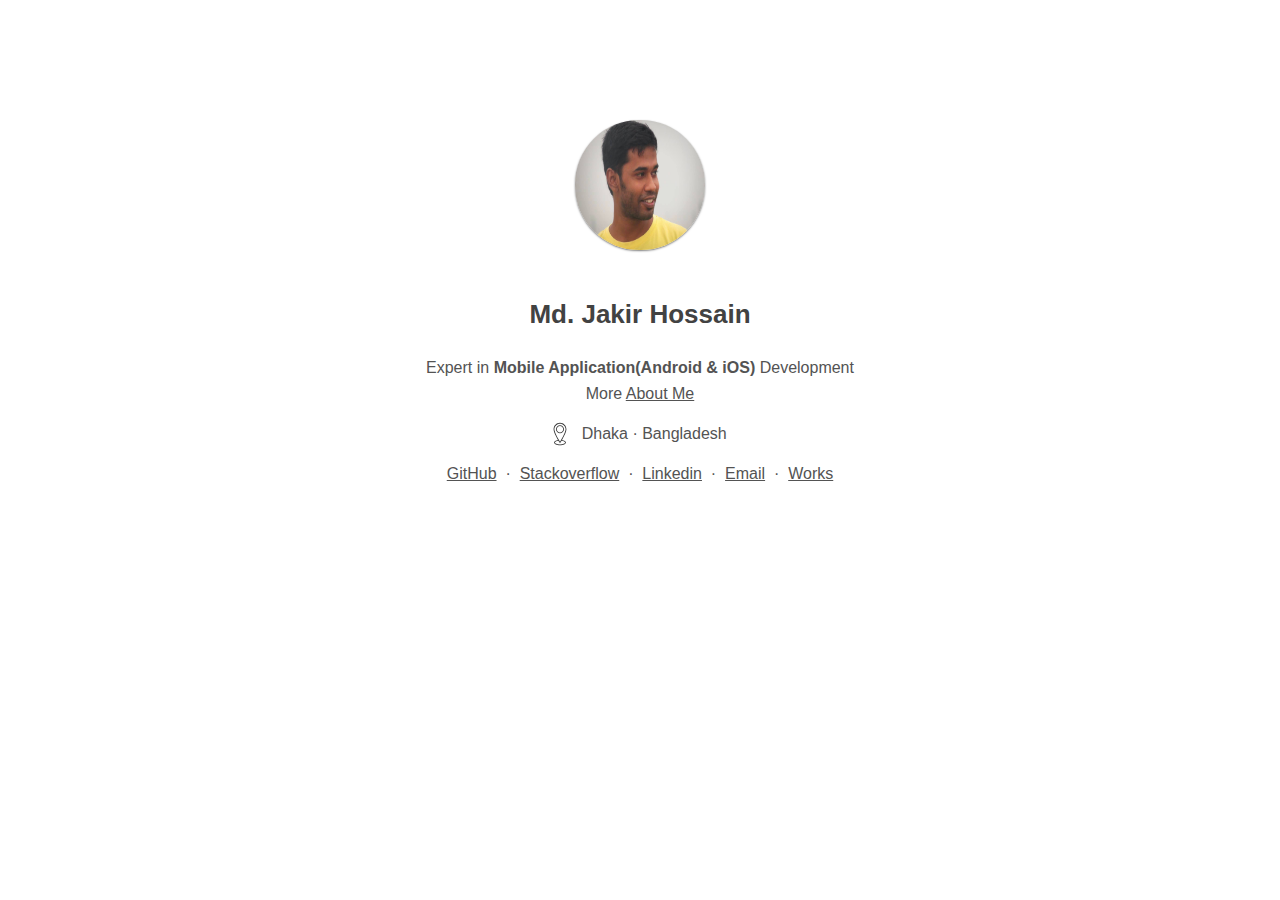
==== commit e5dd5f0b: "modified design" ====
--- a/index.html
+++ b/index.html
@@ -50,7 +50,7 @@
 <div class="nadimtuhin">
   <img class="avatar" src="about_me/img/jakir.jpg" alt="" width="130" height="130"/>
   <h1>Md. Jakir Hossain</h1>
-  <p>Expert in <b>Mobile Application</b> and <b>Software Development</b></p><p>More <a href="http://jakir123.github.io/RJF/about_me">About Me</a> </p>
+  <p>Expert in <strong>Mobile Application(Android & iOS)</strong> Development</p><p>More <a href="http://jakir123.github.io/about_me">About Me</a> </p>
   <p style="height: 24px; line-height: 24px; margin: 15px 0;">
     <img style="vertical-align: bottom; margin-right: 10px;" src="[data-uri]">
     Dhaka · Bangladesh
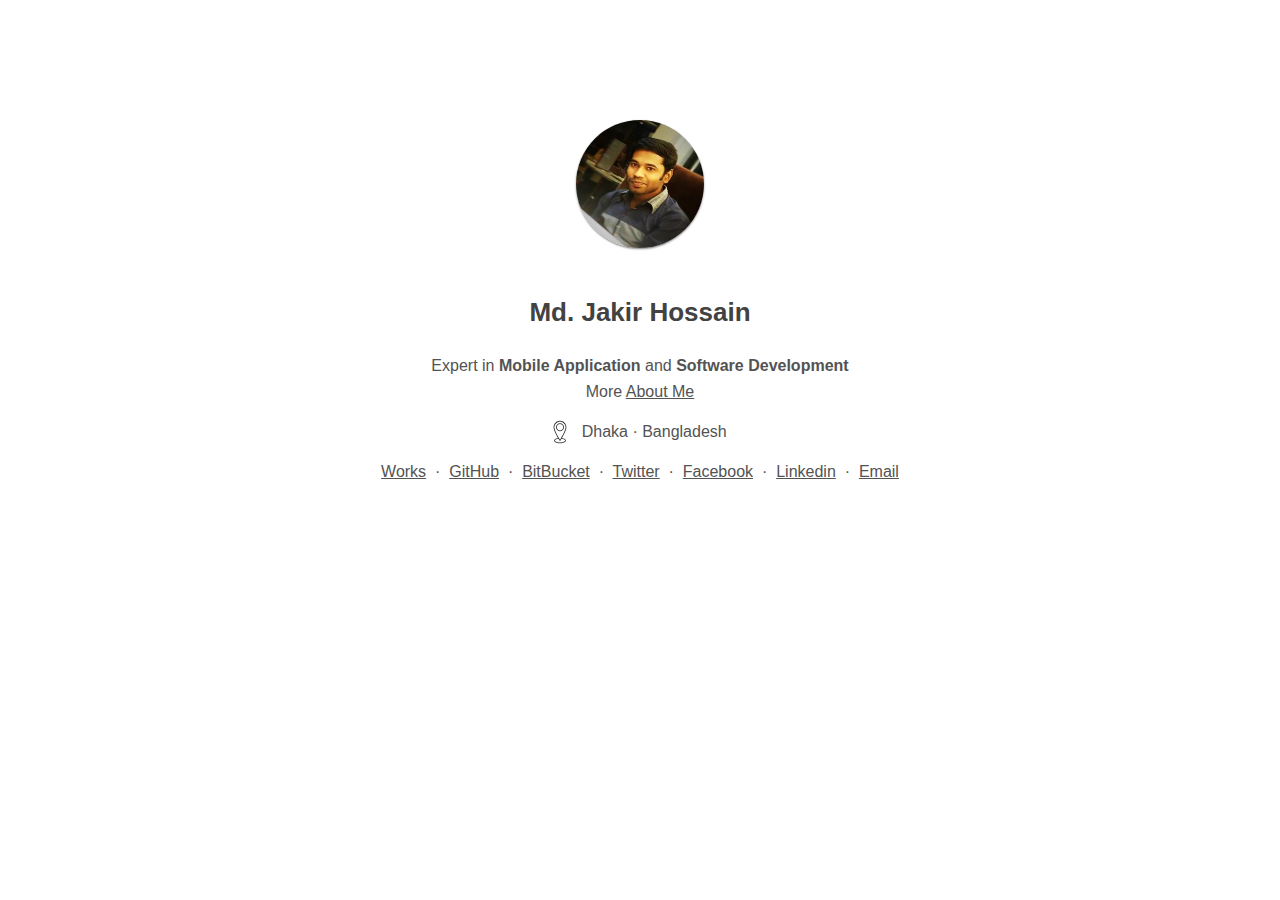
==== commit d851e42f: "Back to 2nd design and added Readme file" ====
--- a/index.html
+++ b/index.html
@@ -48,23 +48,27 @@
 </head>
 <body>
 <div class="nadimtuhin">
-  <img class="avatar" src="about_me/img/jakir.jpg" alt="" width="130" height="130"/>
+  <img class="avatar" src="about_me/img/jakir1.jpg" alt="" width="128" height="128"/>
   <h1>Md. Jakir Hossain</h1>
-  <p>Expert in <strong>Mobile Application(Android & iOS)</strong> Development</p><p>More <a href="http://jakir123.github.io/about_me">About Me</a> </p>
+  <p>Expert in <b>Mobile Application</b> and <b>Software Development</b></p><p>More <a href="http://jakir123.github.io/RJF/about_me">About Me</a> </p>
   <p style="height: 24px; line-height: 24px; margin: 15px 0;">
     <img style="vertical-align: bottom; margin-right: 10px;" src="[data-uri]">
     Dhaka · Bangladesh
   </p>
   <p>
+    <a href="http://rfsoftlab.com/index.php?route=pages/presentation_eqipe&information_id=21" target="_blank">Works</a>
+    &nbsp;·&nbsp;
     <a href="https://github.com/jakir123" target="_blank">GitHub</a>
 	&nbsp;·&nbsp;
-    <a href="https://stackoverflow.com/users/4854891/jakir-hossain" target="_blank">Stackoverflow</a>
+    <a href="https://bitbucket.com/jakir123" target="_blank">BitBucket</a>
+    &nbsp;·&nbsp;
+    <a href="https://twitter.com/jakir_cse24" target="_blank">Twitter</a>
+    &nbsp;·&nbsp;
+    <a href="https://www.facebook.com/jakir.cse24" target="_blank">Facebook</a>
     &nbsp;·&nbsp;
     <a href="https://www.linkedin.com/in/jakir-hossain-01420459" target="_blank">Linkedin</a>
     &nbsp;·&nbsp;
     <a href="mailto:jakir.cse24@gmail.com">Email</a>
-    &nbsp;·&nbsp;
-	<a href="http://rfsoftlab.com/index.php?route=pages/presentation_eqipe&information_id=21" target="_blank">Works</a>
   </p>
 </div>
 </div>
